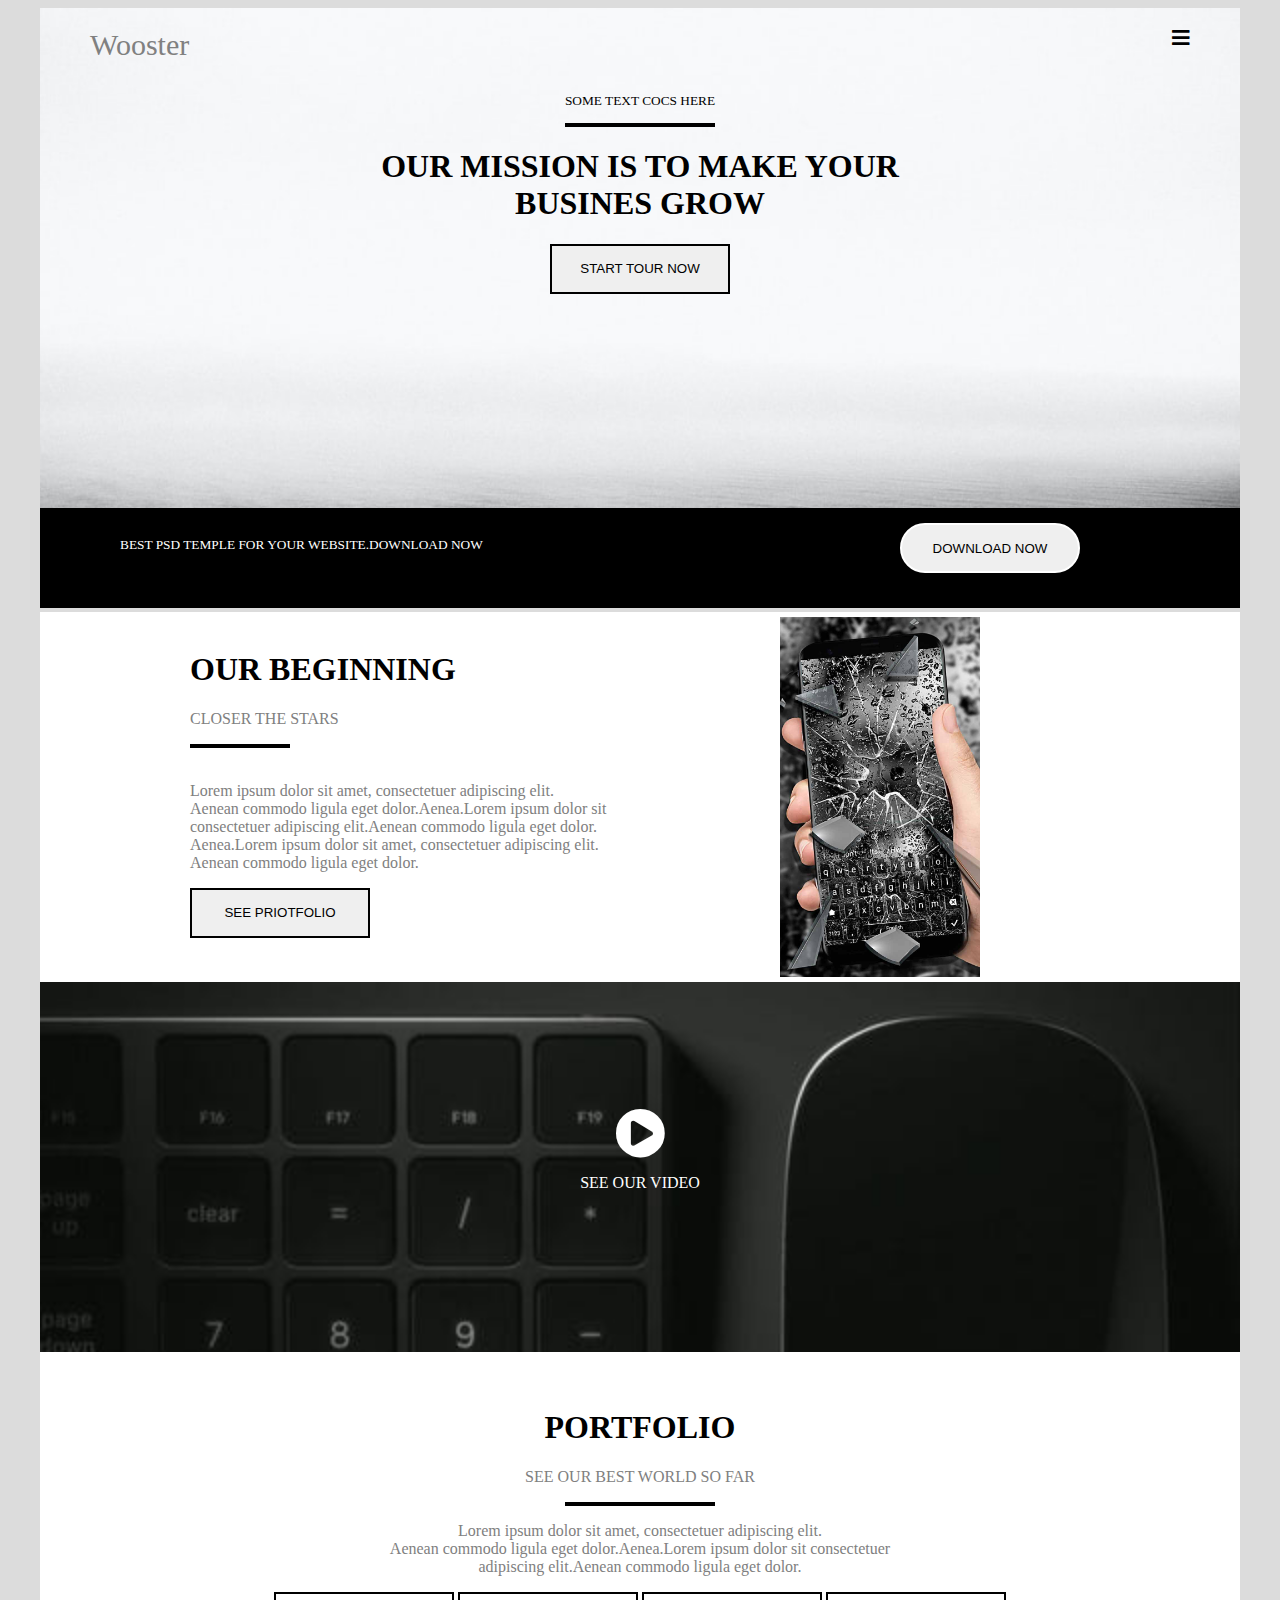
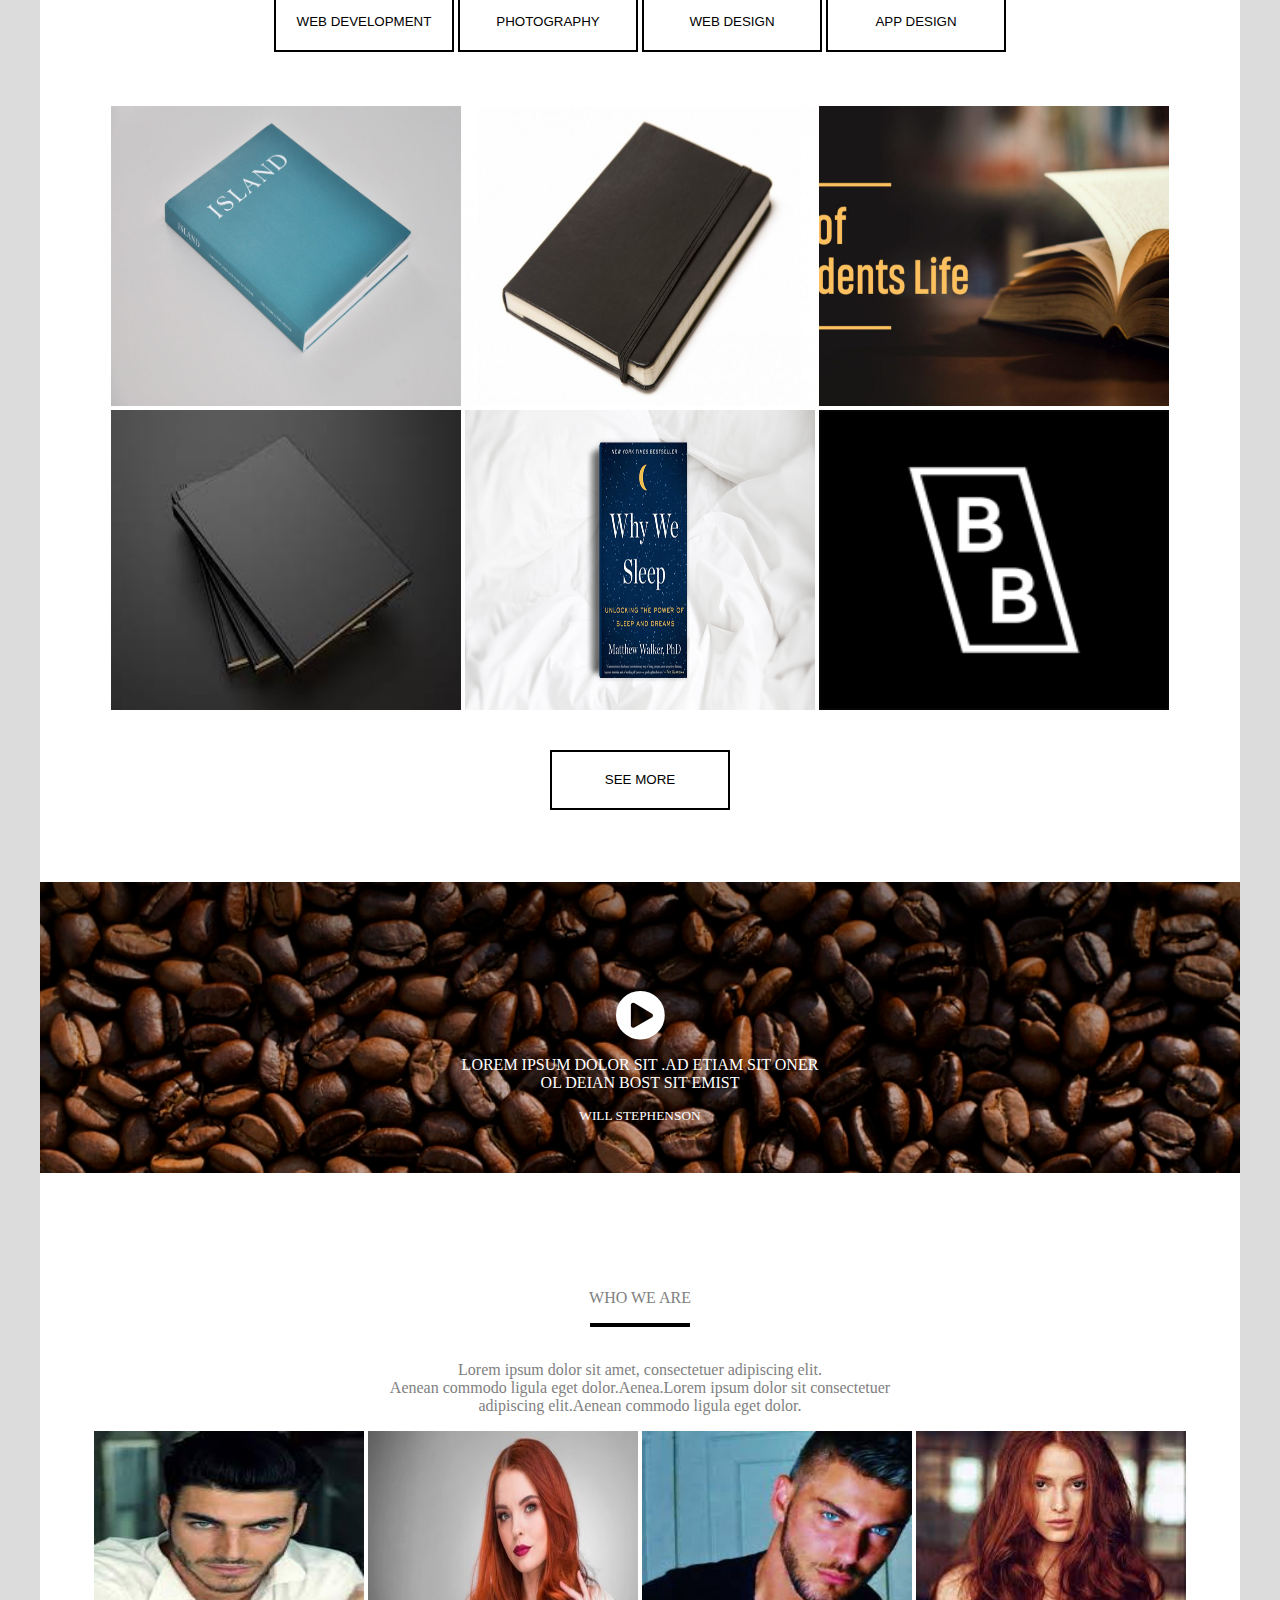
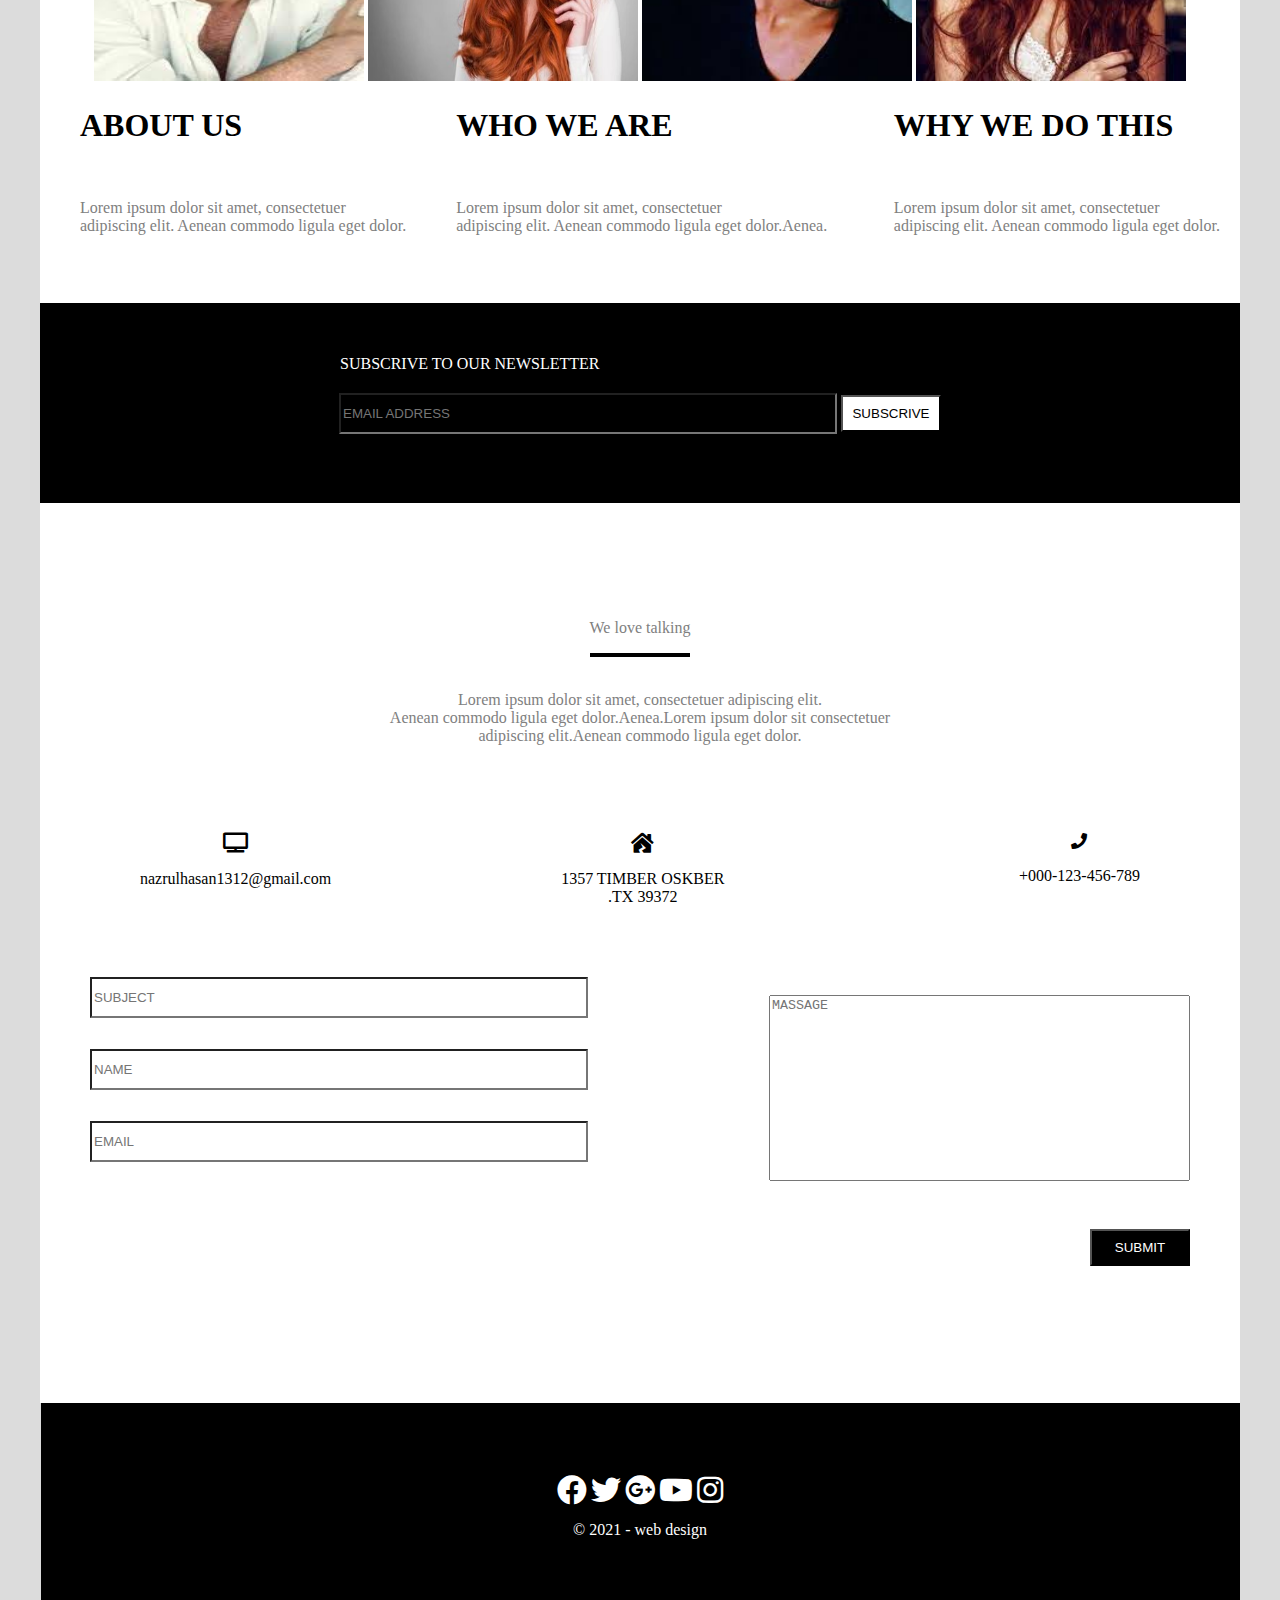
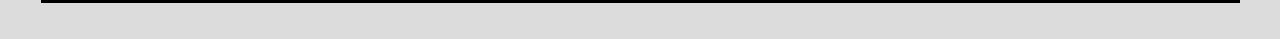
==== index.html @ ac316e44 "this my web" ====
<!DOCTYPE HTML>
<html>
	<head>
		<title>index html</title>
		<link rel="stylesheet" href="style.css">
		 <link rel="stylesheet" href="css/all.min.css">
		<link rel="stylesheet" href="css/fontawesome.min.css">
		<link rel="stylesheet" href="style.css">
	</head>
	<center><body style="background: gainsboro;">
			<div class="container">
				
				<div class="div-1">
					<nav>
						
						<a href="Wooster" class="n1">Wooster</a>
						<a href="#" class="n2"><i class="h fas fa-bars"></i></a>
					</nav><br><br><br><br>
					
					<center><small><p>SOME TEXT COCS HERE</p></small>
					<div class="underline"></div>
					<h1>OUR MISSION IS TO MAKE YOUR <br>BUSINES GROW</h1>
					<button class="btn-1">START TOUR NOW</button></center>
				</div>
				
				<div class="div-2">
						<small><p class="h1">BEST PSD TEMPLE FOR YOUR WEBSITE.DOWNLOAD NOW</P></small>
						<button class="btn-2">DOWNLOAD NOW</button>
				</div>
				
				<div class="div-3">
							<br><div class="details-1">
							<h1>OUR BEGINNING</h2>
							<p class="p1">CLOSER THE STARS</p>
							<div class="underline2"></div> <br>
							
							<p class="p1">Lorem ipsum dolor sit amet, consectetuer adipiscing elit.<br>
										Aenean commodo ligula eget dolor.Aenea.Lorem ipsum dolor sit<br> 
										consectetuer adipiscing elit.Aenean commodo ligula eget dolor.<br>  
										Aenea.Lorem ipsum dolor sit amet, consectetuer adipiscing elit.<br> 
										Aenean commodo ligula eget dolor.</p>
							<button class="btn-1">SEE PRIOTFOLIO</button>
							<div class="img-1">
								<img src="image/img-1.jpg" height="360px" width="200px" alt="image">
							</div>
						</div>
				</div>
				
				<div id="div-4">
						<div class="details-2">
							<br><br><br><br><br><br><br>
							<i class="hx fas fa-play-circle"></i>
							<p>SEE OUR VIDEO</p>
						</div>

				</div>
				
				<div class="div-5">
					
					<div class="details-3">
						<br><br><center><h1>PORTFOLIO</h1>
						<p class="p1">SEE OUR BEST WORLD SO FAR</p></center>
						<div class="underline"></div>
						<p class="p1">Lorem ipsum dolor sit amet, consectetuer adipiscing elit.<br>
									Aenean commodo ligula eget dolor.Aenea.Lorem ipsum dolor sit consectetuer <br>
									adipiscing elit.Aenean commodo ligula eget dolor.<br> </p> 
						<button class="btn-3">WEB DEVELOPMENT</button>
						<button class="btn-3">PHOTOGRAPHY</button>
						<button class="btn-3">WEB DESIGN</button>
						<button class="btn-3">APP DESIGN</button><br><br><br><br>
						
						<img src="image/book.jpg" height="300px" width="350px" alt="image">
						<img src="image/book4.jpg" height="300px" width="350px" alt="image">
						<img src="image/book2.jpg" height="300px" width="350px" alt="image"><br>
						<img src="image/book3.jpg" height="300px" width="350px" alt="image">
						<img src="image/book1.jpg" height="300px" width="350px" alt="image">
						<img src="image/book5.jpg" height="300px" width="350px" alt="image"><br><br><br>
						
						<button class="btn-3">SEE MORE</button></div><br><br><br>
									
					</div>
					
					<div class="div-6">
						<div class="details-4">
							<br><br><br><br><br><br>
							<i class="hx fas fa-play-circle"></i>
							<p>LOREM IPSUM DOLOR SIT .AD ETIAM SIT ONER <br>OL  DEIAN BOST SIT EMIST</p>
							<small><p>WILL STEPHENSON</p></small><br><br>
						</div
					
					</div>
					
					<div class="div-7">
							<br><br><div class="details-5">
								<h1>ABOUT US</h1>
								<p class="p1">WHO WE ARE</p>
								<div class="underline2"></div> <br>
								
								<p class="p1">Lorem ipsum dolor sit amet, consectetuer adipiscing elit.<br>
									Aenean commodo ligula eget dolor.Aenea.Lorem ipsum dolor sit consectetuer <br>
									adipiscing elit.Aenean commodo ligula eget dolor.</p>
									
									<img src="image/m2.jpg" height="250px" width="270px" alt="image">
									<img src="image/f.jpg" height="250px" width="270px" alt="image">
									<img src="image/m1.jpg" height="250px" width="270px" alt="image">
									<img src="image/f1.jpg" height="250px" width="270px" alt="image">
							
								<div class="d1">
									<h1>ABOUT US</h1><br>
									
									<p class="p1">Lorem ipsum dolor sit amet, consectetuer <br>adipiscing elit.
									Aenean commodo ligula eget dolor.</p>
								</div>	
								<div class="d2">
									<h1>WHO WE ARE</h1><br>
									
									<p class="p1">Lorem ipsum dolor sit amet, consectetuer<br> adipiscing elit.
									Aenean commodo ligula eget dolor.Aenea.</p>
								</div>
								<div class="d3">
									<h1>WHY WE DO THIS</h1><br>
									
									<p class="p1">Lorem ipsum dolor sit amet, consectetuer <br>adipiscing elit.
									Aenean commodo ligula eget dolor.</p>
								</div>
									
							</div>
					</div>
					
							<div class="div-8">
											<br><br><div class="details-6">
											<p id="i">SUBSCRIVE TO OUR NEWSLETTER</p><br><br><br>
											<input type="email" placeholder="EMAIL ADDRESS" class="d4">
											<button class="btnn">SUBSCRIVE</button>
									</div>
							</div>
							
							<div class="div-9">
								<br><br><h1>CONTACT US</h1>
								<p class="p1">We love talking</p>
								<div class="underline2"></div> <br>
								
								<p class="p1">Lorem ipsum dolor sit amet, consectetuer adipiscing elit.<br>
									Aenean commodo ligula eget dolor.Aenea.Lorem ipsum dolor sit consectetuer <br>
									adipiscing elit.Aenean commodo ligula eget dolor.</p><br><br><br><br>

								<div class="pp">
									<i class="h fas fa-tv"></i>
									<p>nazrulhasan1312@gmail.com</p>
								</div>
								
								
								<div class="ppp">
									<i class="h fas fa-house-damage"></i>
									<p>1357 TIMBER OSKBER<br>.TX 39372</p>
								</div>
								
								<div class="pppp">
									<i class="fas fa-phone"></i>
									<p>+000-123-456-789</p>
								</div><br><br><br><br><br><br><br><br>
						
								<from>	
									<input type="text" placeholder="SUBJECT" class="from"><br>
									<textarea cols="50" rows="12" style="resize: none;" class="from-1" placeholder="MASSAGE"></textarea><br><br><br>
									<input type="text" placeholder="NAME" class="from"><br><br><br><br>
									<input type="email" placeholder="EMAIL" class="from"><br><br>
									
									
									<br><br><br><br><input type="submit" class="from-2" value="SUBMIT">
								</from>
								
							</div>
							
							<div class="div-10">
									<br><br><br><br><center>
									<i class="hs fab fa-facebook"></i>
									<i class="hs fab fa-twitter"></i>
									<i class="hs fab fa-google-plus"></i>
									<i class="hs fab fa-youtube"></i>
									<i class="hs fab fa-instagram"></i>
									<p>&#169; 2021 - web design </p></center>
							</div><br><br>
					
					
			
			</div>
	</body></center>
</html>
---- style.css ----
.container {
		display: block;
}
.div-1 {
	height: 500px;
	width: 1200px;
	background-image: url(image/see.jpg);
	background-size: 400px;
	background-repeat: no-repeat;
	background-position: top center;
	background-size: cover;
}

.n1 {
	float: left;
	margin-left: 50px;
	margin-top: 20px;
	text-decoration: none;
	font-size: 30px;
	color: gray;
}

.n2 {
	float: right;
	margin-right: 50px;
	margin-top: 20px;
}

.underline {
	height: 4px;
	width: 150px;
	background: black;
}

.btn-1 {
	height: 50px;
	width: 180px;
	border: 2px solid black;
}

.div-2 {
	height: 100px;
	width: 1200px;
	background: black;
	color: white;
	display: inline-block;
}

.h1 {
	float: left;
	margin-left: 80px;
	margin-top: 29px;
}

.btn-2 {
	float: right;
	margin-right: 160px;
	margin-top: 15px;
	height: 50px;
	width: 180px;
	border: 2px solid white;
	border-radius: 25px;
	
}

.div-3 {
	height: 370px;
	width: 1200px;
	background: white;
	color: black;
	position: relative;
}

.underline2 {
	height: 4px;
	width: 100px;
	background: black;
}

.details-1 {
	float: left;
	text-align: left;
	margin-left: 150px;
}

.img-1 {
	float: right;
	position: absolute;
	left: 740px;
	top: 5px;
}

.p1 {
	color: gray;
}

#div-4 {
	height: 370px;
	width: 1200px;
	background-image: url(image/key.jpg);
	background-size: 200px;
	background-repeat: no-repeat;
	background-position: top center;
	background-size: cover;
	color: white;
}

.details-2 {
	text-align: center;
}

.div-5 {
	height: 1130px;
	width: 1200px;
	background: white;
}

.btn-3 {
	height: 60px;
	width: 180px;
	border: 2px solid black;
	background: white;
}

.btn-3:hover {
	background: black;
	color: white;
}



.div-7 {
	height: 730px;
	width: 1200px;
	background: white;
	color: white;
}

.d1 {
	float: left;
	margin-left: 40px;
	text-align: left;
	color: black;
}

.d2{
	float: left;
	margin-left: 50px;
	text-align: left;
	color: black;
	
}

.d3 {
	float: right;
	margin-right: 20px;
	text-align: left;
	color: black;
}
.div-8 {
	height: 200px;
	width: 1200px;
	background: black;
	color: white;
}
.d4 {
	height: 35px;
	width: 490px;
	border: 2px solod white;
	background: black;
}
#i {
	float: left;
	margin-left: 300px;
}
.btnn {
	height: 37px;
	width: 100px;
	background: white;
	text-align: center;
}

.div-9 {
	height: 900px;
	width: 1200px;
	background: white;
	color: balck;
}
.pp {
	float: left;
	margin-left: 100px;
	color: black;
}
.ppp {
	float: left;
	margin-left: 230px;
	color: black;
}
.pppp {
	float: right;
	margin-right: 100px;
	color: black;
}

.from {
	height: 35px;
	width: 490px;
	border: 2px solod black;
	background: white;
	float: left;
	margin-left: 50px;
}
.from-1 {
		float: right;
		margin-right: 50px;
		
}
.from-2 {
	float: right;
	margin-right: 50px;
	height: 37px;
	width: 100px;
	background: black;
	color: white;
}
.div-10 {
	
	height: 200px;
	width: 1199px;
	background: black;
	color: white;
}

.bttn {
	bolder: 1px solid white;
	border-radius: 50px;
	height: 60px;
	width: 60px;
}



.h {
	color: black;
	font-size: 20px;
}
.hs {
	color: white;
	font-size: 30px;
}
.hx {
	color: white;
	font-size: 50px;
}

.div-6 {
	height: 430px;
	width: 1200px;
	background-image: url(image/coff.jpg);
	background-size: 200px;
	background-repeat: no-repeat;
	background-position: top center;
	background-size: cover;
	color: white;
}
---- style.css ----
.container {
		display: block;
}
.div-1 {
	height: 500px;
	width: 1200px;
	background-image: url(image/see.jpg);
	background-size: 400px;
	background-repeat: no-repeat;
	background-position: top center;
	background-size: cover;
}

.n1 {
	float: left;
	margin-left: 50px;
	margin-top: 20px;
	text-decoration: none;
	font-size: 30px;
	color: gray;
}

.n2 {
	float: right;
	margin-right: 50px;
	margin-top: 20px;
}

.underline {
	height: 4px;
	width: 150px;
	background: black;
}

.btn-1 {
	height: 50px;
	width: 180px;
	border: 2px solid black;
}

.div-2 {
	height: 100px;
	width: 1200px;
	background: black;
	color: white;
	display: inline-block;
}

.h1 {
	float: left;
	margin-left: 80px;
	margin-top: 29px;
}

.btn-2 {
	float: right;
	margin-right: 160px;
	margin-top: 15px;
	height: 50px;
	width: 180px;
	border: 2px solid white;
	border-radius: 25px;
	
}

.div-3 {
	height: 370px;
	width: 1200px;
	background: white;
	color: black;
	position: relative;
}

.underline2 {
	height: 4px;
	width: 100px;
	background: black;
}

.details-1 {
	float: left;
	text-align: left;
	margin-left: 150px;
}

.img-1 {
	float: right;
	position: absolute;
	left: 740px;
	top: 5px;
}

.p1 {
	color: gray;
}

#div-4 {
	height: 370px;
	width: 1200px;
	background-image: url(image/key.jpg);
	background-size: 200px;
	background-repeat: no-repeat;
	background-position: top center;
	background-size: cover;
	color: white;
}

.details-2 {
	text-align: center;
}

.div-5 {
	height: 1130px;
	width: 1200px;
	background: white;
}

.btn-3 {
	height: 60px;
	width: 180px;
	border: 2px solid black;
	background: white;
}

.btn-3:hover {
	background: black;
	color: white;
}



.div-7 {
	height: 730px;
	width: 1200px;
	background: white;
	color: white;
}

.d1 {
	float: left;
	margin-left: 40px;
	text-align: left;
	color: black;
}

.d2{
	float: left;
	margin-left: 50px;
	text-align: left;
	color: black;
	
}

.d3 {
	float: right;
	margin-right: 20px;
	text-align: left;
	color: black;
}
.div-8 {
	height: 200px;
	width: 1200px;
	background: black;
	color: white;
}
.d4 {
	height: 35px;
	width: 490px;
	border: 2px solod white;
	background: black;
}
#i {
	float: left;
	margin-left: 300px;
}
.btnn {
	height: 37px;
	width: 100px;
	background: white;
	text-align: center;
}

.div-9 {
	height: 900px;
	width: 1200px;
	background: white;
	color: balck;
}
.pp {
	float: left;
	margin-left: 100px;
	color: black;
}
.ppp {
	float: left;
	margin-left: 230px;
	color: black;
}
.pppp {
	float: right;
	margin-right: 100px;
	color: black;
}

.from {
	height: 35px;
	width: 490px;
	border: 2px solod black;
	background: white;
	float: left;
	margin-left: 50px;
}
.from-1 {
		float: right;
		margin-right: 50px;
		
}
.from-2 {
	float: right;
	margin-right: 50px;
	height: 37px;
	width: 100px;
	background: black;
	color: white;
}
.div-10 {
	
	height: 200px;
	width: 1199px;
	background: black;
	color: white;
}

.bttn {
	bolder: 1px solid white;
	border-radius: 50px;
	height: 60px;
	width: 60px;
}



.h {
	color: black;
	font-size: 20px;
}
.hs {
	color: white;
	font-size: 30px;
}
.hx {
	color: white;
	font-size: 50px;
}

.div-6 {
	height: 430px;
	width: 1200px;
	background-image: url(image/coff.jpg);
	background-size: 200px;
	background-repeat: no-repeat;
	background-position: top center;
	background-size: cover;
	color: white;
}
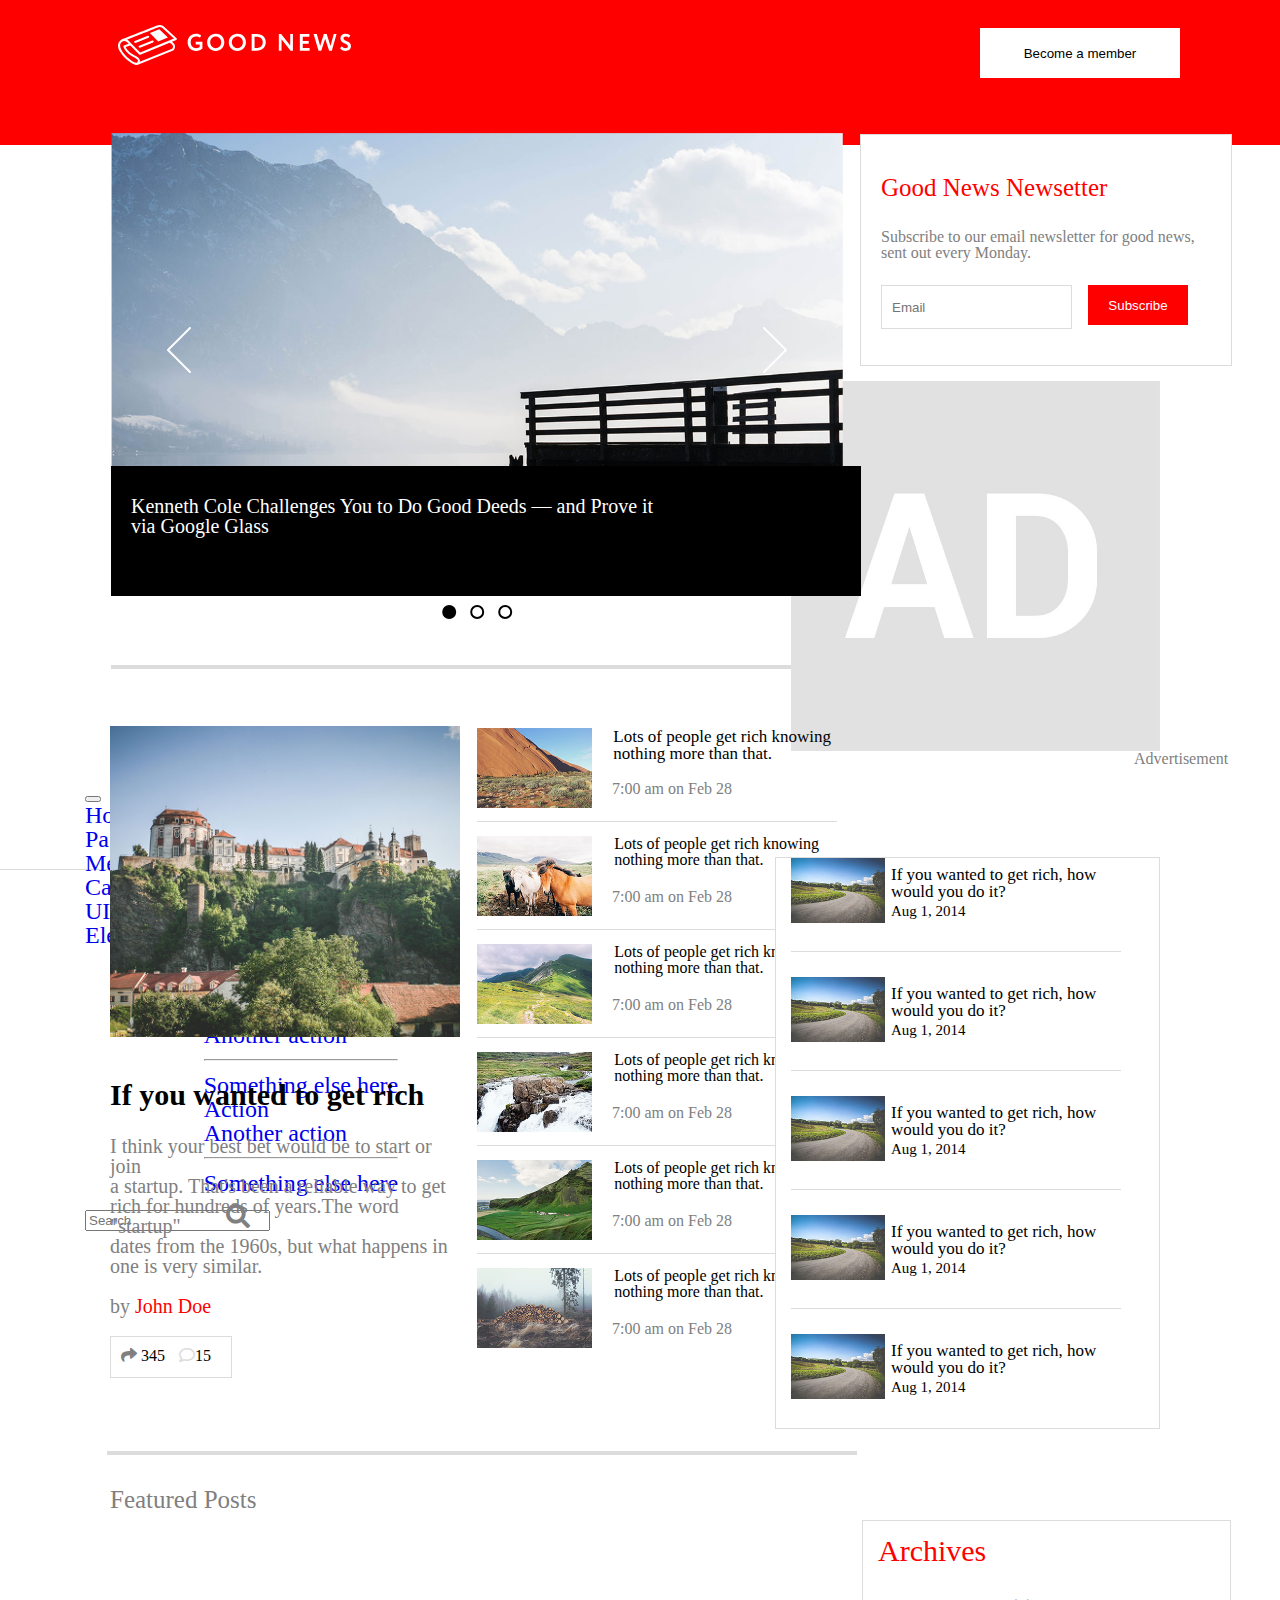
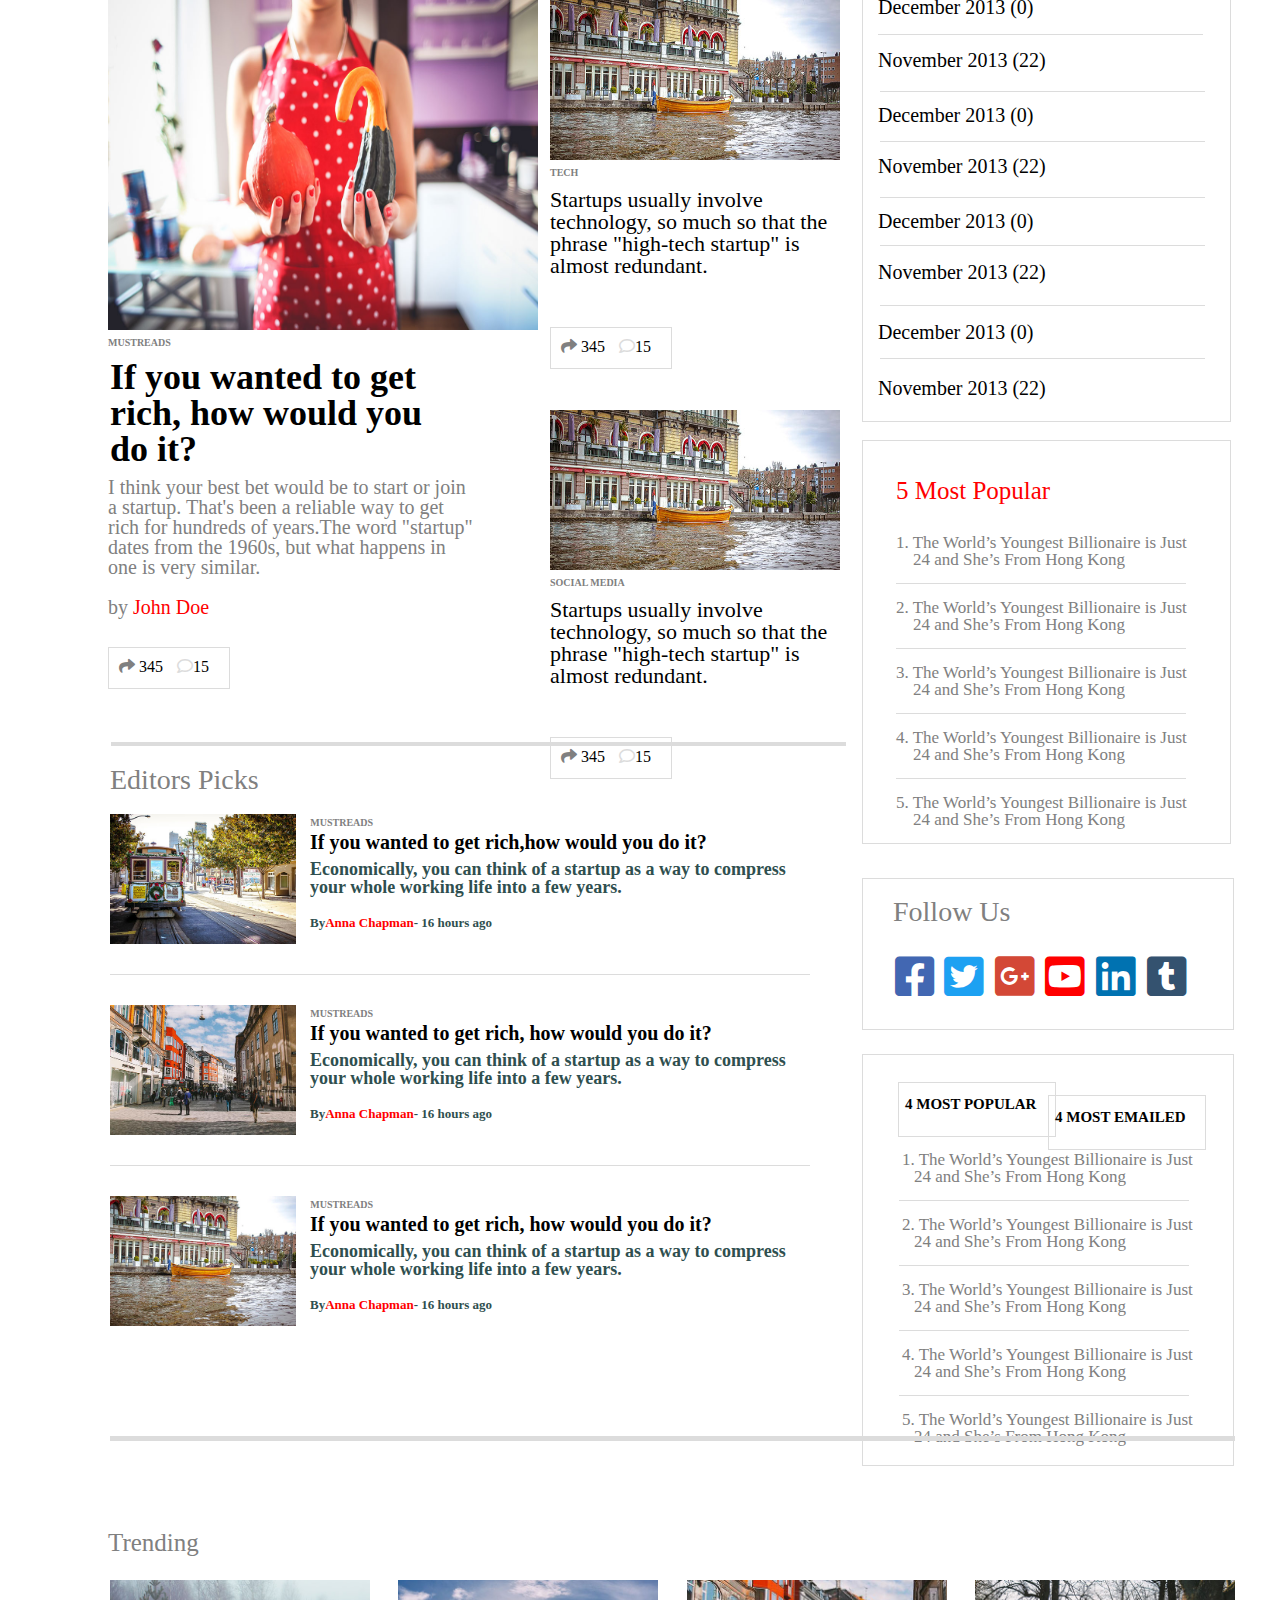
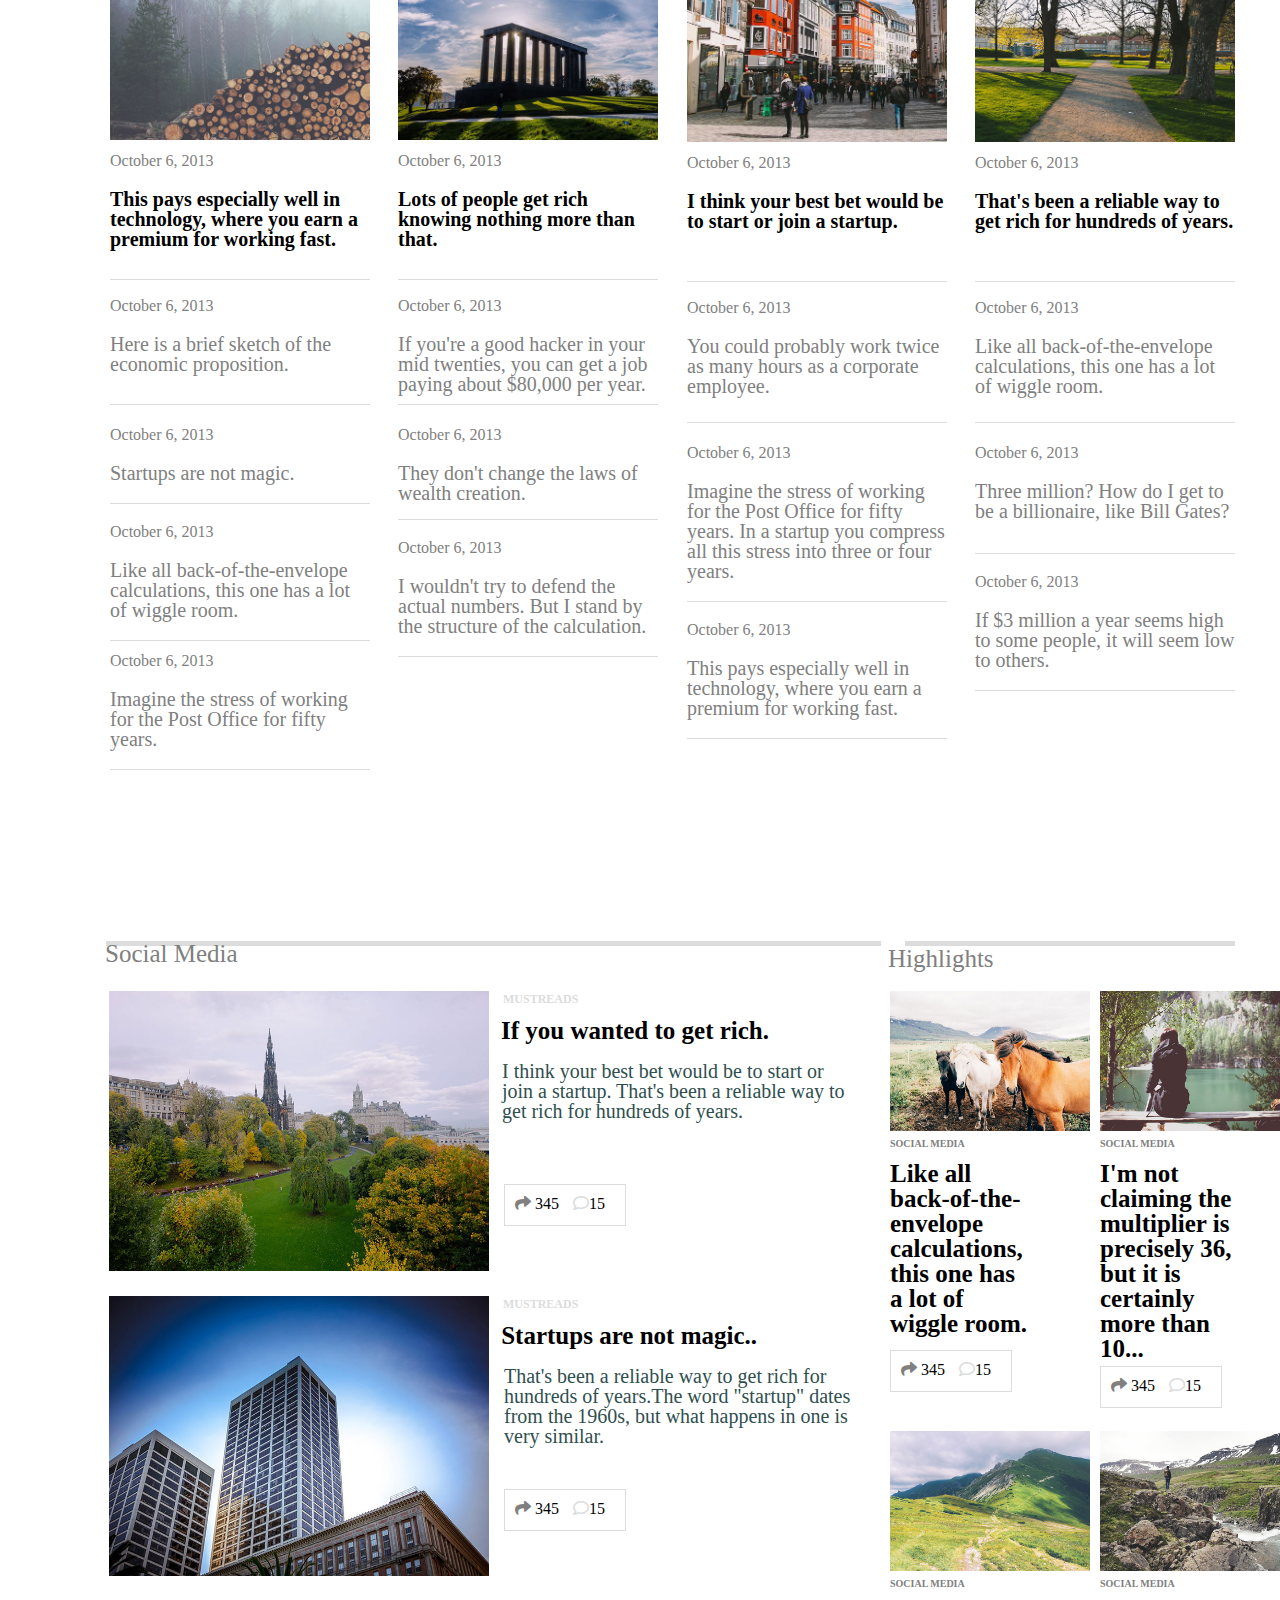
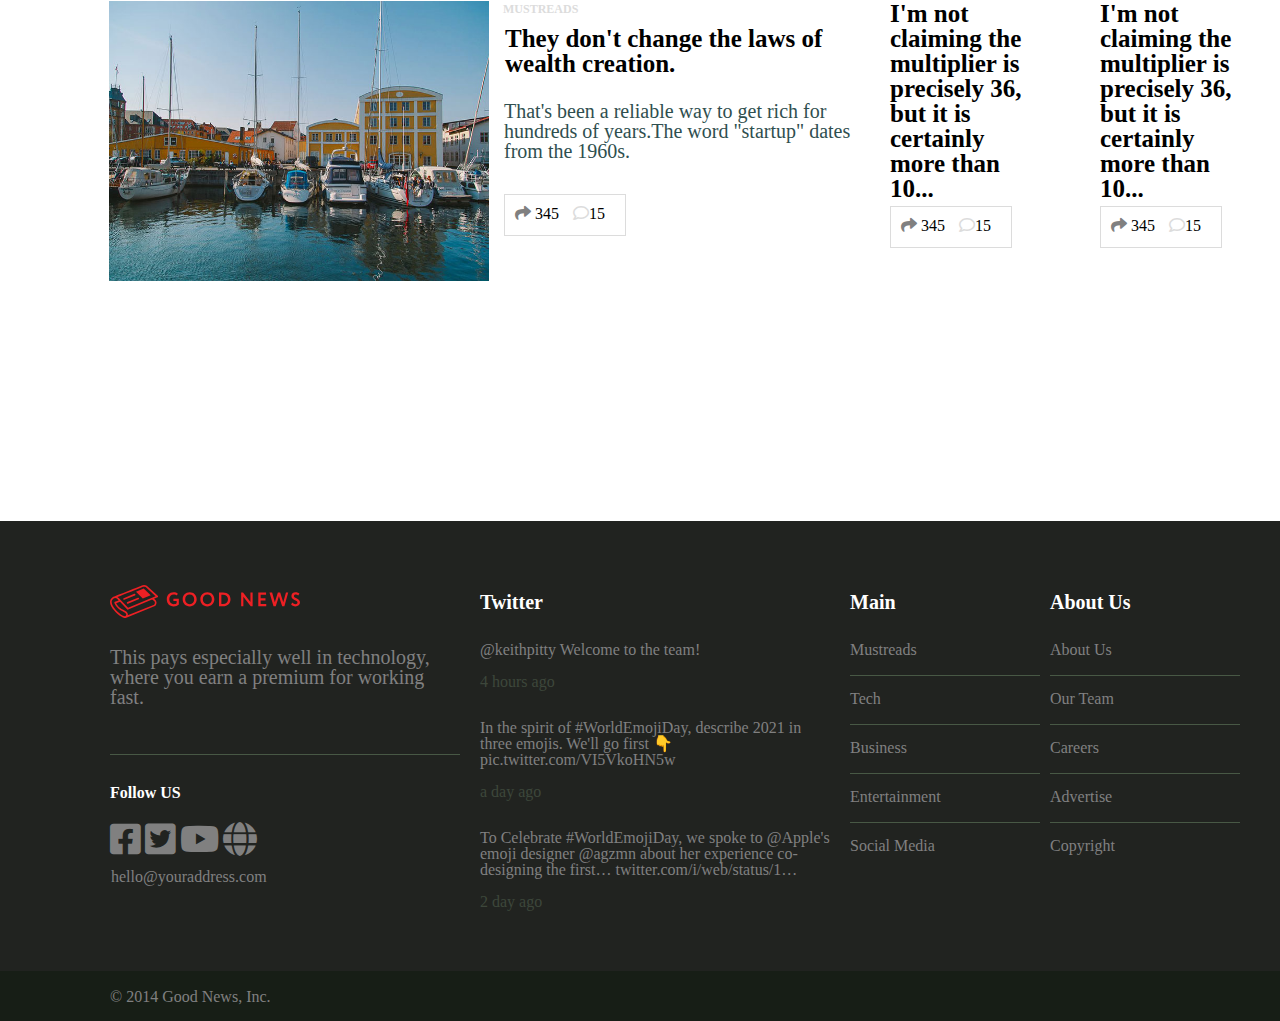
==== commit f6e0599f: "hassan" ====
--- a/index.html
+++ b/index.html
@@ -1,189 +1,810 @@
 <!DOCTYPE HTML>
 <html>
-	<head>
-		<title>index html</title>
-		<link rel="stylesheet" href="style.css">
-		 <link rel="stylesheet" href="css/all.min.css">
-		<link rel="stylesheet" href="css/fontawesome.min.css">
-		<link rel="stylesheet" href="style.css">
-	</head>
-	<center><body style="background: gainsboro;">
-			<div class="container">
-				
-				<div class="div-1">
-					<nav>
-						
-						<a href="Wooster" class="n1">Wooster</a>
-						<a href="#" class="n2"><i class="h fas fa-bars"></i></a>
-					</nav><br><br><br><br>
-					
-					<center><small><p>SOME TEXT COCS HERE</p></small>
-					<div class="underline"></div>
-					<h1>OUR MISSION IS TO MAKE YOUR <br>BUSINES GROW</h1>
-					<button class="btn-1">START TOUR NOW</button></center>
-				</div>
-				
-				<div class="div-2">
-						<small><p class="h1">BEST PSD TEMPLE FOR YOUR WEBSITE.DOWNLOAD NOW</P></small>
-						<button class="btn-2">DOWNLOAD NOW</button>
-				</div>
-				
-				<div class="div-3">
-							<br><div class="details-1">
-							<h1>OUR BEGINNING</h2>
-							<p class="p1">CLOSER THE STARS</p>
-							<div class="underline2"></div> <br>
-							
-							<p class="p1">Lorem ipsum dolor sit amet, consectetuer adipiscing elit.<br>
-										Aenean commodo ligula eget dolor.Aenea.Lorem ipsum dolor sit<br> 
-										consectetuer adipiscing elit.Aenean commodo ligula eget dolor.<br>  
-										Aenea.Lorem ipsum dolor sit amet, consectetuer adipiscing elit.<br> 
-										Aenean commodo ligula eget dolor.</p>
-							<button class="btn-1">SEE PRIOTFOLIO</button>
-							<div class="img-1">
-								<img src="image/img-1.jpg" height="360px" width="200px" alt="image">
-							</div>
+		<head>
+				<title>index.html</title>
+				<link rel="stylesheet" href="style.css">
+				<link rel="stylesheet" href="css/all.min.css">
+				<link rel="stylesheet" href="css/fontawesome.min.css">
+				<!--dropdown-->
+				<meta name="viewport" content="width=device-width, initial-scale=1">
+				<!-- CSS only -->
+				<link href="https://cdn.jsdelivr.net/npm/bootstrap@5.0.2/dist/css/bootstrap.min.css" rel="stylesheet" integrity="sha384-EVSTQN3/azprG1Anm3QDgpJLIm9Nao0Yz1ztcQTwFspd3yD65VohhpuuCOmLASjC" crossorigin="anonymous">
+
+				<!--Jquart-->
+				<meta charset="UTF-8">
+				<meta name="viewport" content="width=device-width, initial-scale=1">
+				<link href='http://fonts.googleapis.com/css?family=Source+Sans+Pro:400,300,700' rel='stylesheet' type='text/css'>
+				<link rel="stylesheet" href="css/reset.css"> <!-- CSS reset -->
+				<link rel="stylesheet" href="css/stylee.css"> <!-- Resource style -->
+				<script src="js/modernizr.js"></script> <!-- Modernizr -->
+				<!--Jquart-->
+				<meta name="viewport" content="width=device-width, initial-scale=1">	
+	 </head>
+		<body>
+				<!--/////////////////////////////  1st html part	/////////////////////////////-->
+							
+							  
+							  <!--==================nav-1==================-->
+							<nav class="nav-1">
+								<div class="logo">
+										<img src="img/logo .svg" alt="logo">
+								</div>
+									<!--dropdow-->
+									<div class="dropdown">
+									  <button class="dropbtn">Follow Us <i class="fas fa-chevron-circle-down"></i></button>
+									  <div class="dropdown-content">
+										<a href="#">Link 1</a>
+										<a href="#">Link 2</a>
+										<a href="#">Link 3</a>
+									  </div>
+									</div>
+									
+											<a class="login" href="#">Login</a>
+											<button class="btn-1"><a href="">Become a member</a></button>
+									
+							
+								</nav>
+								
+							 
+							 <nav class="navbar navbar-expand-lg navbar-light bg-white">
+							 <div class="container-fluid">
+								<a class="navbar-brand" href="#"></a>
+								<button class="navbar-toggler" type="button" data-bs-toggle="collapse" data-bs-target="#navbarSupportedContent" aria-controls="navbarSupportedContent" aria-expanded="false" aria-label="Toggle navigation">
+								  <span class="navbar-toggler-icon"></span>
+								</button>
+								<div class="collapse navbar-collapse" id="navbarSupportedContent">
+								 
+								 <ul class="navbar-nav me-auto mb-2 mb-lg-0">
+									<!--<li class="nav-item">
+									  <a class="nav-link active" aria-current="page" href="#">Home</a>
+									</li>
+									<li class="nav-item">
+									  <a class="nav-link" href="#">Link</a>
+									</li>-->
+									<li class="nav-item dropdownn">
+									  <a class="nav-link dropdown-toggle" href="#" id="navbarDropdown" role="button" data-bs-toggle="dropdown" aria-expanded="false">
+										Home
+									  </a>
+									  <ul class="dropdown-menu" aria-labelledby="navbarDropdown">
+										<li><a class="dropdown-item" href="#">Action</a></li>
+										<li><a class="dropdown-item" href="#">Another action</a></li>
+										<li><hr class="dropdown-divider"></li>
+										<li><a class="dropdown-item" href="#">Something else here</a></li>
+									  </ul>
+									</li>
+									
+									<li class="nav-item dropdownn">
+									  <a class="nav-link dropdown-toggle" href="#" id="navbarDropdown" role="button" data-bs-toggle="dropdown" aria-expanded="false">
+										Pages
+									  </a>
+									  <ul class="dropdown-menu" aria-labelledby="navbarDropdown">
+										<li><a class="dropdown-item" href="#">Action</a></li>
+										<li><a class="dropdown-item" href="#">Another action</a></li>
+										<li><hr class="dropdown-divider"></li>
+										<li><a class="dropdown-item" href="#">Something else here</a></li>
+									  </ul>
+									</li>
+									
+									<li class="nav-item dropdownn">
+									  <a class="nav-link dropdown-toggle" href="#" id="navbarDropdown" role="button" data-bs-toggle="dropdown" aria-expanded="false">
+										Mega-Menu
+									  </a>
+									  <ul class="dropdown-menu" aria-labelledby="navbarDropdown">
+										<li><a class="dropdown-item" href="#">Action</a></li>
+										<li><a class="dropdown-item" href="#">Another action</a></li>
+										<li><hr class="dropdown-divider"></li>
+										<li><a class="dropdown-item" href="#">Something else here</a></li>
+									  </ul>
+									</li>
+									
+									<li class="nav-item  dropdownn">
+									  <a class="nav-link dropdown-toggle" href="#" id="navbarDropdown" role="button" data-bs-toggle="dropdown" aria-expanded="false">
+										Category
+									  </a>
+									  <ul class="dropdown-menu" aria-labelledby="navbarDropdown">
+										<li><a class="dropdown-item" href="#">Action</a></li>
+										<li><a class="dropdown-item" href="#">Another action</a></li>
+										<li><hr class="dropdown-divider"></li>
+										<li><a class="dropdown-item" href="#">Something else here</a></li>
+									  </ul>
+									</li>
+									
+									<li class="nav-item">
+									  <a class="nav-link active" aria-current="page" href="#">UI-Elements</a>
+									</li>
+									
+								  </ul>
+								  <form class="d-flex">
+									<input class="form-control me-2" type="search" placeholder="Search" aria-label="Search">
+									<i class="search fas fa-search" type="submit"></i>
+								  </form><br>
+								</div>
+							  </div>
+							</nav>
+			
+				<!--/////////////////////////////  2nd html part	/////////////////////////////-->
+				<div class="container-2">
+						<div class="div-2">
+												<div class="cd-slider-wrapper">
+										<ul class="cd-slider" data-step1="M1402,800h-2V0h1c0.6,0,1,0.4,1,1V800z" data-step2="M1400,800H379L771.2,0H1399c0.6,0,1,0.4,1,1V800z" data-step3="M1400,800H0V0h1399c0.6,0,1,0.4,1,1V800z" data-step4="M-2,800h2V0h-1c-0.6,0-1,0.4-1,1V800z" data-step5="M0,800h1021L628.8,0L1,0C0.4,0,0,0.4,0,1L0,800z" data-step6="M0,800h1400V0L1,0C0.4,0,0,0.4,0,1L0,800z">
+											<li class="visible">
+												<div class="cd-svg-wrapper">
+													<svg viewBox="0 0 1000 800">
+														<title>Aimated SVG</title>
+														<defs>
+															<clipPath id="cd-image-1">
+																<path id="cd-changing-path-1" d="M1400,800H0V0h1399c0.6,0,1,0.4,1,1V800z"/>
+															</clipPath>
+														</defs>
+														<image height='800px' width="1000px" clip-path="url(#cd-image-1)" xlink:href="img/img-1.jpg"></image>
+														 <div class="text">
+																<p>Kenneth Cole Challenges You to Do Good Deeds — and Prove it <br>via Google Glass</p>
+														 </div>
+													</svg>
+												</div> <!-- .cd-svg-wrapper -->
+											</li>
+
+											<li>
+												<div class="cd-svg-wrapper">
+													<svg viewBox="0 0 1000 800">
+														<title>Aimated SVG</title>
+														<defs>
+															<clipPath id="cd-image-2">
+																<path id="cd-changing-path-2" d="M1400,800H0V0h1399c0.6,0,1,0.4,1,1V800z"/>
+															</clipPath>
+														</defs>
+														
+														<image height='800px' width="1000px" clip-path="url(#cd-image-2)" xlink:href="img/img-2.jpg"></image>
+														<div class="text">
+																<p>Kenneth Cole Challenges You to Do Good Deeds — and Prove it <br>via Google Glass</p>
+														 </div>
+													</svg>
+												</div> <!-- .cd-svg-wrapper -->
+											</li>
+
+											<li>
+												<div class="cd-svg-wrapper">
+													<svg viewBox="0 0 1000 800">
+														<title>Aimated SVG</title>
+														<defs>
+															<clipPath id="cd-image-3">
+																<path id="cd-changing-path-3" d="M1400,800H0V0h1399c0.6,0,1,0.4,1,1V800z"/>
+															</clipPath>
+														</defs>
+														
+														<image height='800px' width="1000px" clip-path="url(#cd-image-3)" xlink:href="img/img-3.jpg"></image>
+													</svg>
+												</div> <!-- .cd-svg-wrapper -->
+											</li>
+
+											<!--<li>
+												<div class="cd-svg-wrapper">
+													<svg viewBox="0 0 1400 800">
+														<title>Aimated SVG</title>
+														<defs>
+															<clipPath id="cd-image-4">
+																<path id="cd-changing-path-4" d="M1400,800H0V0h1399c0.6,0,1,0.4,1,1V800z"/>
+															</clipPath>
+														</defs>
+														
+														<image height='800px' width="1400px" clip-path="url(#cd-image-4)" xlink:href="img/img-4.jpg"></image>
+													</svg>
+												</div> <!-- .cd-svg-wrapper -->
+											
+											
+										</ul> <!-- .cd-slider -->
+
+										<ul class="cd-slider-navigation">
+											<li><a href="#0" class="next-slide">Next</a></li>
+											<li><a href="#0" class="prev-slide">Prev</a></li>
+										</ul> <!-- .cd-slider-navigation -->
+
+										<ol class="cd-slider-controls">
+											<li class="selected"><a href="#0"><em>Item 1</em></a></li>
+											<li><a href="#0"><em>Item 2</em></a></li>
+											<li><a href="#0"><em>Item 3</em></a></li>
+											
+										</ol> <!-- .cd-slider-controls -->
+									</div> <!-- .cd-slider-wrapper -->
+									
+									<div class="underline-1"></div>
+									
+									<div class="box">
+										<h1>Good News Newsetter</h1><br><br>
+										<small>Subscribe to our email newsletter for good news, <br>sent out every Monday.</small>
+										<input type="email" placeholder="Email" id="email">
+										<button class="btn-2"><a href="#">Subscribe</a></button>
+									</div>
+									
+									<div class="img-box">
+											<img src="img/ad.jpg" alt="images">
+											<small>Advertisement</small>
+									</div>
+									
+									<div class="blog-1">
+											<h2>Popular Posts</h2>
+											<img src="img/1.jpg">
+											<h1>If you wanted to get rich</h1><br>
+											<p>I think your best bet would be to start or join<br>
+											a startup. That's been a reliable way to get<br>
+											rich for hundreds of years.The word "startup"<br>
+											dates from the 1960s, but what happens in<br>
+											one is very similar.<br><br>
+											
+											by <a class="a1" href="#">John Doe</a>
+											</p>
+											<div class="comment">
+												<i class="share fas fa-share"></i> 345       <i class="com far fa-comment"></i>15
+											</div>
+									</div>
+									
+									
+									<div class="blog-2">
+											<div class="post-1">
+													<img src="img/2.jpg" height="80px" width="">
+													<p>Lots of people get rich knowing <br>nothing more than that.</p><br>
+													<span>7:00 am on Feb 28</span>
+											</div>
+											<div class="underline-2"></div>
+											
+											<div class="post-2">
+													<img src="img/2-2.jpg" height="80px" width="">
+													<p>Lots of people get rich knowing <br>nothing more than that.</p><br>
+													<span>7:00 am on Feb 28</span>
+											</div>
+											<div class="underline-2"></div>
+											
+											<div class="post-3">
+													<img src="img/3.jpg" height="80px" width="">
+													<p>Lots of people get rich knowing <br>nothing more than that.</p><br>
+													<span>7:00 am on Feb 28</span>
+											</div>
+											<div class="underline-2"></div>
+											
+											<div class="post-4">
+													<img src="img/4.jpg" height="80px" width="">
+													<p>Lots of people get rich knowing <br>nothing more than that.</p><br>
+													<span>7:00 am on Feb 28</span>
+											</div>
+											<div class="underline-2"></div>
+											
+											<div class="post-5">
+													<img src="img/5.jpg" height="80px" width="">
+													<p>Lots of people get rich knowing <br>nothing more than that.</p><br>
+													<span>7:00 am on Feb 28</span>
+											</div>
+											<div class="underline-2"></div>
+											
+											<div class="post-6">
+													<img src="img/6.jpg" height="80px" width="">
+													<p>Lots of people get rich knowing <br>nothing more than that.</p><br>
+													<span>7:00 am on Feb 28</span>
+											</div>
+											<div class="underline-3"></div>
+									</div>
+										
+									</div>
+										<div class="link">
+											<a class="link-a" href="">Popular</a>
+											<a class="link-b "href="">Comments</a>
+											<a class="link-c" href="">Tags</a>
+										</div>
+									<div class="blog-3">
+										<div class="post-7">
+												<img src="img/7.jpg" alt="image" height="65px">
+												<p>If you wanted to get rich, how <br>would you do it?</p>
+												<small>Aug 1, 2014</small>
+										<div class="underline-5"></div>
+										</div>
+										
+										
+										<div class="post-8">
+												<img src="img/7.jpg" alt="image" height="65px">
+												<p>If you wanted to get rich, how <br>would you do it?</p>
+												<small>Aug 1, 2014</small>
+										<div class="underline-5"></div>
+										</div>
+										
+										<div class="post-9">
+												<img src="img/7.jpg" alt="image" height="65px">
+												<p>If you wanted to get rich, how <br>would you do it?</p>
+												<small>Aug 1, 2014</small>
+										<div class="underline-5"></div>
+										</div>
+										
+										<div class="post-10">
+												<img src="img/7.jpg" alt="image" height="65px">
+												<p>If you wanted to get rich, how <br>would you do it?</p>
+												<small>Aug 1, 2014</small>
+										<div class="underline-5"></div>
+										</div>
+										
+										<div class="post-11">
+												<img src="img/7.jpg" alt="image" height="65px">
+												<p>If you wanted to get rich, how <br>would you do it?</p>
+												<small>Aug 1, 2014</small>
+										
+										</div>
+										
+									</div>
+									
+									
+									<div class="blog-4">
+												<h1>Featured Posts</h1>
+												<div class="post-12">
+													<img src="img/img-2.jpg" height="330px">
+													<small>MUSTREADS</small>
+													<h1>If you wanted to get rich, how would you<br> do it?</h1>
+													
+													<p>I think your best bet would be to start or join<br>
+													a startup. That's been a reliable way to get<br>
+													rich for hundreds of years.The word "startup"<br>
+													dates from the 1960s, but what happens in<br>
+													one is very similar.<br><br>
+													
+													by <a class="a1" href="#">John Doe</a>
+													</p>
+													<div class="comment-2">
+														<i class="share fas fa-share"></i> 345       <i class="com far fa-comment"></i>15
+													</div>
+												</div>
+												
+												<div class="post-13">
+														<img src="img/8.jpg" height="160">
+														<small>TECH</small>
+														<p>Startups usually involve <br>
+														technology, so much so that the<br> 
+														phrase "high-tech startup" is <br>
+														almost redundant.</p>
+														
+														<div class="comment-3">
+														<i class="share fas fa-share"></i> 345       <i class="com far fa-comment"></i>15
+														</div>
+												</div>
+												
+												<div class="post-14">
+														<img src="img/8.jpg" height="160">
+														<small>SOCIAL MEDIA</small>
+														<p>Startups usually involve <br>
+														technology, so much so that the<br> 
+														phrase "high-tech startup" is <br>
+														almost redundant.</p>
+														
+														<div class="comment-4">
+														<i class="share fas fa-share"></i> 345       <i class="com far fa-comment"></i>15
+														</div>
+												</div>
+												
+												<div class="post-15">
+														<span>Archives</span><br><br>
+														<a href="">December 2013 (0)</a><br><br><br>
+														<div class="underline-7"></div>
+														<a href="">November 2013 (22)<a><br><br>
+														<div class="underline-8"></div>
+														<a href="">December 2013 (0)</a><br><br>
+														<div class="underline-9"></div>
+														<a href="">November 2013 (22)<a><br><br>
+														<div class="underline-10"></div>
+														<a href="">December 2013 (0)</a><br><br>
+														<div class="underline-11"></div>
+														<a href="">November 2013 (22)<a><br><br>
+														<div class="underline-12"></div>
+														<a href="">December 2013 (0)</a><br><br>
+														<div class="underline-13"></div>
+														<a href="">November 2013 (22)<a><br><br>
+														<div class="underline-14"></div>
+														
+												</div>
+												
+												<div class="post-16">
+														<h1>5 Most Popular</h1><br><br><br>
+														
+														<a href="">1. The World’s Youngest Billionaire is Just 
+														<br><span>24 and She’s From Hong Kong</a><br></span>
+														<div class="underline-15"></div>
+														
+														<a href="">2. The World’s Youngest Billionaire is Just 
+														<br><span>24 and She’s From Hong Kong</a><br></span>
+														<div class="underline-15"></div>
+														
+														<a href="">3. The World’s Youngest Billionaire is Just 
+														<br><span>24 and She’s From Hong Kong</a><br></span>
+														<div class="underline-15"></div>
+														
+														<a href="">4. The World’s Youngest Billionaire is Just 
+														<br><span>24 and She’s From Hong Kong</a></span><br>
+														<div class="underline-15"></div>
+														
+														<a href="">5. The World’s Youngest Billionaire is Just 
+														<br><span>24 and She’s From Hong Kong</a></span>
+														
+														
+												</div>
+												
+												<div class="underline-6"></div>
+									</div>
+									
+									<div class="blog-5">
+										<h1>Editors Picks</h1>
+													<div class="post-17">
+														<img src="img/a.jpg" height="130px" alt="images">
+														<small>MUSTREADS</small>
+														<h4>If you wanted to get rich,how would you do it?</h4>
+														<p>Economically, you can think of a startup as a way to compress your
+														   whole working life into a few years.</p><br>
+														  
+														<p><span style="font-size: 13px;">By</span><a href="#">Anna Chapman</a><span style="font-size: 13px;">- 16 hours ago</span></p> 
+														   
+													</div>
+													<div class="underline-18"></div>
+													
+													<div class="post-18">
+														<img src="img/b.jpg" height="130px" alt="images">
+														<small>MUSTREADS</small>
+														<h4>If you wanted to get rich, how would you do it?</h4>
+														<p>Economically, you can think of a startup as a way to compress your
+														   whole working life into a few years.</p><br>
+														  
+														<p><span style="font-size: 13px;">By</span><a href="#">Anna Chapman</a><span style="font-size: 13px;">- 16 hours ago</span></p> 
+														   
+													</div>
+													
+													<div class="underline-18"></div>
+													
+													<div class="post-19">
+														<img src="img/c.jpg" height="130px" alt="images">
+														<small>MUSTREADS</small>
+														<h4>If you wanted to get rich, how would you do it?</h4>
+														<p>Economically, you can think of a startup as a way to compress your
+														   whole working life into a few years.</p><br>
+														  
+														<p><span style="font-size: 13px;">By</span><a href="#">Anna Chapman</a><span style="font-size: 13px;">- 16 hours ago</span></p> 
+														   
+													</div>
+													
+													
+													
+													<div class="post-20">
+														<h1>Follow Us</h1>
+														<a href=""><i class="f fab fa-facebook-square"></i></a>
+														<a href=""><i class="f fab fa-twitter-square"></i></a>
+														<a href=""><i class="f fab fa-google-plus-square"></i></a>
+														<a href=""><i class="f fab fa-youtube-square"></i></a>
+														<a href=""><i class="f fab fa-linkedin"></i></a>
+														<a href=""><i class="f fab fa-tumblr-square"></i></a>
+													</div>
+													
+													<div class="post-21">
+															<h3><a  class="a" href="">4 MOST POPULAR</a></h3> <h2><a class="a" href="">4 MOST EMAILED</a></h2>
+															
+															<br><br><br><br><br><br>
+															<a class="aa" href="#">1. The World’s Youngest Billionaire is Just 
+															<br><span>24 and She’s From Hong Kong</a><br></span>
+															<div class="underline-19"></div>
+															
+															<a class="aa" href="">2. The World’s Youngest Billionaire is Just 
+															<br><span>24 and She’s From Hong Kong</a><br></span>
+															<div class="underline-19"></div>
+															
+															<a class="aa" href="">3. The World’s Youngest Billionaire is Just 
+															<br><span>24 and She’s From Hong Kong</a><br></span>
+															<div class="underline-19"></div>
+															
+															<a class="aa" href="">4. The World’s Youngest Billionaire is Just 
+															<br><span>24 and She’s From Hong Kong</a></span><br>
+															<div class="underline-19"></div>
+															
+															<a class="aa" href="">5. The World’s Youngest Billionaire is Just 
+															<br><span>24 and She’s From Hong Kong</a></span>
+															
+													</div>
+													
+													<div class="underline-16"></div>
+													
+									</div>
+									
+									
 						</div>
 				</div>
-				
-				<div id="div-4">
-						<div class="details-2">
-							<br><br><br><br><br><br><br>
-							<i class="hx fas fa-play-circle"></i>
-							<p>SEE OUR VIDEO</p>
-						</div>
-
-				</div>
-				
-				<div class="div-5">
-					
-					<div class="details-3">
-						<br><br><center><h1>PORTFOLIO</h1>
-						<p class="p1">SEE OUR BEST WORLD SO FAR</p></center>
-						<div class="underline"></div>
-						<p class="p1">Lorem ipsum dolor sit amet, consectetuer adipiscing elit.<br>
-									Aenean commodo ligula eget dolor.Aenea.Lorem ipsum dolor sit consectetuer <br>
-									adipiscing elit.Aenean commodo ligula eget dolor.<br> </p> 
-						<button class="btn-3">WEB DEVELOPMENT</button>
-						<button class="btn-3">PHOTOGRAPHY</button>
-						<button class="btn-3">WEB DESIGN</button>
-						<button class="btn-3">APP DESIGN</button><br><br><br><br>
-						
-						<img src="image/book.jpg" height="300px" width="350px" alt="image">
-						<img src="image/book4.jpg" height="300px" width="350px" alt="image">
-						<img src="image/book2.jpg" height="300px" width="350px" alt="image"><br>
-						<img src="image/book3.jpg" height="300px" width="350px" alt="image">
-						<img src="image/book1.jpg" height="300px" width="350px" alt="image">
-						<img src="image/book5.jpg" height="300px" width="350px" alt="image"><br><br><br>
-						
-						<button class="btn-3">SEE MORE</button></div><br><br><br>
-									
+				<!--/////////////////////////////  3rd html part	/////////////////////////////-->
+								<div class="blog-6">
+											<h1>Trending</h1>
+											<div class="post-x">	
+													<img src="img/21.jpg">
+													
+													<small>October 6, 2013</small>
+													<a class="a4" href="#">This pays especially well in	technology, where you earn a premium for working fast.</a>
+													<div class="underline-20"></div>
+													
+													<br><br><br><br><br><br><br><br>
+													<small>October 6, 2013</small>
+													<a class="a5" href="#">Here is a brief sketch of the economic proposition.</a>
+													<div class="underline-21"></div>
+													
+													<br><br><br><br><br><br><br>
+													<small>October 6, 2013</small>
+													<a class="a5" href="#">Startups are not magic.</a>
+													<div class="underline-22"></div>
+													
+													<br><br><br><br><br>
+													<small>October 6, 2013</small>
+													<a class="a5" href="#">Like all back-of-the-envelope calculations, this one has a lot of wiggle room.</a>
+													<div class="underline-23"></div>
+													
+													<br><br><br><br><br><br><br>
+													<small>October 6, 2013</small>
+													<a class="a5" href="#">Imagine the stress of working for the Post Office for fifty years.</a>
+													<div class="underline-24"></div>
+											</div>
+											
+											<div class="post-22">	
+													<img src="img/22.jpg">
+													
+													<small>October 6, 2013</small>
+													<a class="a4" href="#">Lots of people get rich knowing nothing more than that.</a>
+													<div class="underline-20"></div>
+													
+													<br><br><br><br><br><br><br><br>
+													<small>October 6, 2013</small>
+													<a class="a5" href="#">If you're a good hacker in your mid twenties, you can get a job paying about $80,000 per year.</a>
+													<div class="underline-21"></div>
+													
+													<br><br><br><br><br><br><br>
+													<small>October 6, 2013</small>
+													<a class="a5" href="#">They don't change the laws of wealth creation.</a>
+													<br><br><div class="underline-22"></div>
+													
+													<br><br><br><br><br>
+													<small>October 6, 2013</small>
+													<a class="a5" href="#">I wouldn't try to defend the actual numbers. But I stand by the structure of the calculation.</a>
+													<div class="underline-23"></div>
+											</div>
+											
+											<div class="post-23">	
+													<img src="img/23.jpg">
+													
+													<small>October 6, 2013</small>
+													<a class="a4" href="#">I think your best bet would be to start or join a startup.</a>
+													<div class="underline-20"></div>
+													
+													<br><br><br><br><br><br><br><br>
+													<small>October 6, 2013</small>
+													<a class="a5" href="#">You could probably work twice as many hours as a corporate employee.</a>
+													<br><br><div class="underline-21"></div>
+													
+													<br><br><br><br><br><br><br>
+													<small>October 6, 2013</small>
+													<a class="a5" href="#">Imagine the stress of working for the Post Office for fifty years. In a startup you compress all this stress into three or four years.</a>
+													<br><br><br><br><br><br><div class="underline-22"></div>
+													
+													<br><br><br><br><br>
+													<small>October 6, 2013</small>
+													<a class="a5" href="#">This pays especially well in technology, where you earn a premium for working fast.</a>
+													<div class="underline-23"></div>
+													
+													
+											</div>
+											<div class="post-24">	
+													<img src="img/24.jpg">
+													
+													<small>October 6, 2013</small>
+													<a class="a4" href="#">That's been a reliable way to get rich for hundreds of years.</a>
+													<div class="underline-20"></div>
+													
+													<br><br><br><br><br><br><br><br>
+													<small>October 6, 2013</small>
+													<a class="a5" href="#">Like all back-of-the-envelope calculations, this one has a lot of wiggle room.</a>
+													<br><br><div class="underline-21"></div>
+													
+													<br><br><br><br><br><br><br>
+													<small>October 6, 2013</small>
+													<a class="a5" href="#">Three million? How do I get to be a billionaire, like Bill Gates?</a>
+													<br><br><br><div class="underline-22"></div>
+													
+													<br><br><br><br><br>
+													<small>October 6, 2013</small>
+													<a class="a5" href="#">If $3 million a year seems high to some people, it will seem low to others.</a>
+													<div class="underline-23"></div>
+													
+													<div class="underline-25"></div><div class="underline-26"></div>
+											</div>
+								</div>
+				<!--/////////////////////////////  4th html part	/////////////////////////////-->
+					<div class="blog-7">
+								<h1>Social Media</h1>	<h2>Highlights</h2>
+							<div class="post-25">
+									<img src="img/25.jpg" alt="image"  height="280px;" width="380px">
+									<small>MUSTREADS</small>
+									<a class="a6" href="#">If you wanted to get rich.</a>
+									<p>I think your best bet would be to start or join a startup. That's been a reliable way to get rich for hundreds of years.</p>
+									
+									<div class="comment-5">
+														<i class="share fas fa-share"></i> 345       <i class="com far fa-comment"></i>15
+									</div>
+							</div>
+							
+							<div class="post-26">
+									<img src="img/26.jpg" alt="image"  height="280px;" width="380px">
+									<small>MUSTREADS</small>
+									<a class="a7" href="#">Startups are not magic..</a>
+									
+									<p>That's been a reliable way to get rich for <br>hundreds of years.The word "startup" dates <br>from the 1960s, but what happens in one is <br>very similar.</p>
+									
+									<div class="comment-5">
+														<i class="share fas fa-share"></i> 345       <i class="com far fa-comment"></i>15
+									</div>
+							</div>
+							
+							<div class="post-27">
+									<img src="img/27.jpg" alt="image"  height="280px;" width="380px">
+		
+									<small>MUSTREADS</small>
+									<a class="a88" href="#">They don't change the laws of wealth creation.</a>
+									<p>That's been a reliable way to get rich for <br>hundreds of years.The word "startup" dates <br>from the 1960s.</p>
+									
+									<div class="comment-5">
+														<i class="share fas fa-share"></i> 345       <i class="com far fa-comment"></i>15
+									</div>
+							</div>
+							
+							
+							
+							<div class="post-28">
+									<img src="img/28.jpg" alt="image"  height="140px;" width="200px">
+									
+									<small>SOCIAL MEDIA</small>
+									
+									<a class="a9" href="#">Like all back-of-the-envelope calculations, this one has a lot of wiggle room.</a>
+									
+									<div class="comment-6">
+														<i class="share fas fa-share"></i> 345       <i class="com far fa-comment"></i>15
+									</div>
+							</div>
+							
+							<div class="post-29">
+									<img src="img/29.jpg" alt="image"  height="140px;" width="200px">
+									
+									<small>SOCIAL MEDIA</small>
+									
+									<a class="a9" href="#">I'm not claiming the multiplier is precisely 36, but it is certainly more than 10...</a>
+									<br><br>
+									<div class="comment-6">
+														<i class="share fas fa-share"></i> 345       <i class="com far fa-comment"></i>15
+									</div>
+							</div>
+							
+							<div class="post-30">
+									<img src="img/30.jpg" alt="image"  height="140px;" width="200px">
+									<small>SOCIAL MEDIA</small>
+									
+									<a class="a9" href="#">I'm not claiming the multiplier is precisely 36, but it is certainly more than 10...</a>
+									<br><br>
+									<div class="comment-6">
+														<i class="share fas fa-share"></i> 345       <i class="com far fa-comment"></i>15
+									</div>
+							</div>
+							
+							<div class="post-31">
+									<img src="img/31.jpg" alt="image"  height="140px;" width="200px">
+									<small>SOCIAL MEDIA</small>
+									
+									<a class="a9" href="#">I'm not claiming the multiplier is precisely 36, but it is certainly more than 10...</a>
+									<br><br>
+									<div class="comment-6">
+														<i class="share fas fa-share"></i> 345       <i class="com far fa-comment"></i>15
+									</div>
+							</div>
+							
+							
 					</div>
-					
-					<div class="div-6">
-						<div class="details-4">
-							<br><br><br><br><br><br>
-							<i class="hx fas fa-play-circle"></i>
-							<p>LOREM IPSUM DOLOR SIT .AD ETIAM SIT ONER <br>OL  DEIAN BOST SIT EMIST</p>
-							<small><p>WILL STEPHENSON</p></small><br><br>
-						</div
-					
-					</div>
-					
-					<div class="div-7">
-							<br><br><div class="details-5">
-								<h1>ABOUT US</h1>
-								<p class="p1">WHO WE ARE</p>
-								<div class="underline2"></div> <br>
-								
-								<p class="p1">Lorem ipsum dolor sit amet, consectetuer adipiscing elit.<br>
-									Aenean commodo ligula eget dolor.Aenea.Lorem ipsum dolor sit consectetuer <br>
-									adipiscing elit.Aenean commodo ligula eget dolor.</p>
-									
-									<img src="image/m2.jpg" height="250px" width="270px" alt="image">
-									<img src="image/f.jpg" height="250px" width="270px" alt="image">
-									<img src="image/m1.jpg" height="250px" width="270px" alt="image">
-									<img src="image/f1.jpg" height="250px" width="270px" alt="image">
-							
-								<div class="d1">
-									<h1>ABOUT US</h1><br>
-									
-									<p class="p1">Lorem ipsum dolor sit amet, consectetuer <br>adipiscing elit.
-									Aenean commodo ligula eget dolor.</p>
-								</div>	
-								<div class="d2">
-									<h1>WHO WE ARE</h1><br>
-									
-									<p class="p1">Lorem ipsum dolor sit amet, consectetuer<br> adipiscing elit.
-									Aenean commodo ligula eget dolor.Aenea.</p>
+				<!--/////////////////////////////  5th html part	/////////////////////////////-->
+						<div class="footer">
+								<div class="b1">
+									<br><br><br><br><img src="img/logo-footer.svg" alt="logo">
+									<br><br><p>This pays especially well in technology, where you earn a premium for working fast.</p>
+									<br><br><div class="un-1"></div>
+									
+									<h1>Follow US</h1>
+									
+														<a href=""><i class="fa-1 fab fa-facebook-square"></i></a>
+														
+														<a href=""><i class="fa-2 fab fa-twitter-square"></i></a>
+														
+														<a href=""><i class="fa-3 fab fa-youtube"></i></a>
+														<a href=""><i class="fa-4 fas fa-globe"></i></a>
+														
+														<a class="a-11"href="#">hello@youraddress.com</a>
 								</div>
-								<div class="d3">
-									<h1>WHY WE DO THIS</h1><br>
-									
-									<p class="p1">Lorem ipsum dolor sit amet, consectetuer <br>adipiscing elit.
-									Aenean commodo ligula eget dolor.</p>
-								</div>
-									
-							</div>
-					</div>
-					
-							<div class="div-8">
-											<br><br><div class="details-6">
-											<p id="i">SUBSCRIVE TO OUR NEWSLETTER</p><br><br><br>
-											<input type="email" placeholder="EMAIL ADDRESS" class="d4">
-											<button class="btnn">SUBSCRIVE</button>
-									</div>
-							</div>
-							
-							<div class="div-9">
-								<br><br><h1>CONTACT US</h1>
-								<p class="p1">We love talking</p>
-								<div class="underline2"></div> <br>
-								
-								<p class="p1">Lorem ipsum dolor sit amet, consectetuer adipiscing elit.<br>
-									Aenean commodo ligula eget dolor.Aenea.Lorem ipsum dolor sit consectetuer <br>
-									adipiscing elit.Aenean commodo ligula eget dolor.</p><br><br><br><br>
-
-								<div class="pp">
-									<i class="h fas fa-tv"></i>
-									<p>nazrulhasan1312@gmail.com</p>
+								<div class="b2">
+									<h1>Twitter</h1>
+									<p>@keithpitty Welcome to the team!<br><br>
+										<span>4 hours ago</span></p>
+										
+										<p>In the spirit of #WorldEmojiDay, describe 2021 in three emojis. We'll go first 👇 pic.twitter.com/VI5VkoHN5w<br><br>
+										<span>a day ago</span></p>
+										
+										<p>To Celebrate #WorldEmojiDay, we spoke to @Apple's emoji designer @agzmn about her experience co-designing the first… twitter.com/i/web/status/1…<br><br>
+										<span>2 day ago</span></p>
 								</div>
 								
-								
-								<div class="ppp">
-									<i class="h fas fa-house-damage"></i>
-									<p>1357 TIMBER OSKBER<br>.TX 39372</p>
+								<div class="b3">
+									<h1>Main</h1>
+									
+									<a href="">Mustreads</a><br><br><br>
+									<div class="un-2"></div>
+									<a href="">Tech</a><br><br><br>
+									<div class="un-2"></div>
+									<a href="">Business</a><br><br><br>
+									<div class="un-2"></div>
+									<a href="">Entertainment</a><br><br><br>
+									<div class="un-2"></div>
+									<a href="">Social Media</a><br><br><br>
+								</div>
+								<div class="b4">
+									<h1>About Us</h1>
+									
+									<a href="">About Us</a><br><br><br>
+									<div class="un-2"></div>
+									<a href="">Our Team</a><br><br><br>
+									<div class="un-2"></div>
+									<a href="">Careers</a><br><br><br>
+									<div class="un-2"></div>
+									<a href="">Advertise</a><br><br><br>
+									<div class="un-2"></div>
+									<a href="">Copyright</a><br><br><br>
 								</div>
 								
-								<div class="pppp">
-									<i class="fas fa-phone"></i>
-									<p>+000-123-456-789</p>
-								</div><br><br><br><br><br><br><br><br>
-						
-								<from>	
-									<input type="text" placeholder="SUBJECT" class="from"><br>
-									<textarea cols="50" rows="12" style="resize: none;" class="from-1" placeholder="MASSAGE"></textarea><br><br><br>
-									<input type="text" placeholder="NAME" class="from"><br><br><br><br>
-									<input type="email" placeholder="EMAIL" class="from"><br><br>
-									
-									
-									<br><br><br><br><input type="submit" class="from-2" value="SUBMIT">
-								</from>
-								
-							</div>
-							
-							<div class="div-10">
-									<br><br><br><br><center>
-									<i class="hs fab fa-facebook"></i>
-									<i class="hs fab fa-twitter"></i>
-									<i class="hs fab fa-google-plus"></i>
-									<i class="hs fab fa-youtube"></i>
-									<i class="hs fab fa-instagram"></i>
-									<p>&#169; 2021 - web design </p></center>
-							</div><br><br>
-					
-					
-			
-			</div>
-	</body></center>
-</html>+								<div class="footer-2">
+										<p>© 2014 Good News, Inc.</p>
+								</div>
+						</div>
+				<!--/////////////////////////////  6th html part	/////////////////////////////-->
+				
+				<!--/////////////////////////////  7th html part	/////////////////////////////-->
+				
+				<!--/////////////////////////////  8th html part	/////////////////////////////-->
+				
+				<!--/////////////////////////////  9th html part	/////////////////////////////-->
+				
+				<!--/////////////////////////////  10th html part	/////////////////////////////-->
+				
+				<button onclick="topFunction()" id="myBtn" title="Go to top">Top</button>
+				
+				<script>
+					//Get the button
+					var mybutton = document.getElementById("myBtn");
+
+					// When the user scrolls down 20px from the top of the document, show the button
+					window.onscroll = function() {scrollFunction()};
+
+					function scrollFunction() {
+					  if (document.body.scrollTop > 20 || document.documentElement.scrollTop > 20) {
+						mybutton.style.display = "block";
+					  } else {
+						mybutton.style.display = "none";
+					  }
+					}
+
+					// When the user clicks on the button, scroll to the top of the document
+					function topFunction() {
+					  document.body.scrollTop = 0;
+					  document.documentElement.scrollTop = 0;
+					}
+					</script>
+
+		
+		<!-- Resource jQuery -->
+		<script src="js/jquery-2.1.4.js"></script>
+		<script src="js/jquery.mobile.custom.min.js"></script>
+		<script src="js/snap.svg-min.js"></script>
+		<script src="js/main.js"></script> 
+		<!-- Resource jQuery -->
+
+
+
+	
+		
+		<!-- JavaScript Bundle with Popper -->
+		<script src="https://cdn.jsdelivr.net/npm/bootstrap@5.0.2/dist/js/bootstrap.bundle.min.js" integrity="sha384-MrcW6ZMFYlzcLA8Nl+NtUVF0sA7MsXsP1UyJoMp4YLEuNSfAP+JcXn/tWtIaxVXM" crossorigin="anonymous"></script>
+		</body>
+</html>
--- a/style.css
+++ b/style.css
@@ -1,265 +1,1826 @@
-.container {
-		display: block;
-}
-.div-1 {
+/*--/////////////////////////////  1st css part	 /////////////////////////////*/
+
+.logo img {
+	color: red;
+	background: red;
+	padding-left: 118px;
+}
+.navbar{
+	padding-left: 85px;
+	padding-right: 53px;
+	background: white;
+	height: 90px;
+	border-bottom: 1px solid gainsboro;
+	font-size: 24px;
+}
+.search {
+	color: gray;
+	position: relative;
+	padding-top: 9px;
+	right: 50px;
+	
+}
+.nav-item dropdownn{
+		color: black;
+}
+.nav-1 {
+	background: red;
+	height: 120px;
+	padding-top: 25px;
+}
+.nav-1 a{
+	color: black;
+	text-decoration: none;
+}
+.btn-1 {
+	float: right;
+	position: relative;
+	bottom: 40px;
+	height: 50px;
+	width: 200px;
+	margin-right: 100px;
+	background: white;
+	border: 1px solid white;
+	border: 1px solid white;
+}
+.login{
+	float: left;
+	position: relative;
+	bottom: 26px;
+	left: 1000px;
+	
+}
+.nav-1 .nav-item dropdown {
+	display: inline-block;
+}
+
+li {
+	list-style-type: none;
+}
+
+a {
+	text-decoration: none;
+}
+
+
+nav ul {
+	float: right;
+}
+
+
+/*dropdown css*/
+.dropbtn {
+  background: red;
+  color: white;
+ 
+  font-size: 15px;
+  border: none;
+}
+
+.dropdown {
+  position: relative;
+  display: inline-block;
+  background: red;
+  position: absolute;
+  bottom: 35px;
+  margin-left: 320px;
+}
+
+.dropdown-content {
+  display: none;
+  position: absolute;
+  background-color: blue;
+  min-width: 160px;
+  box-shadow: 0px 8px 16px 0px rgba(0,0,0,0.2);
+  z-index: 1;
+}
+
+.dropdown-content a {
+  color: black;
+  padding: 12px 16px;
+  text-decoration: none;
+  display: block;
+}
+
+.dropdown-content a:hover {background-color: red;}
+
+.dropdown:hover .dropdown-content {display: block;}
+
+.dropdown:hover .dropbtn {background-color: red;}
+
+.navbar {
+	position: absolute;
+	bottom: 30px;
+}
+/*--/////////////////////////////  2nd css part	 /////////////////////////////*/
+.text{
+	background: black;
+	position: relative;
+	color: white;
+	height: 100px;
+	width: 730px;
+	padding-top: 30px;
+	padding-left: 20px;
+	font-size: 20px;
+	margin-left: 146px;
+	top: 409px;
+}
+.underline-1{
+	height: 4px;
+	width: 735px;
+	background: gainsboro;
+	color: gainsboro;
+	position: relative;
+	top: 520px;
+	left: 111px;
+}
+
+.box {
+	border: 1px solid gainsboro;
+	background: white;
+	height: 230px;
+	width: 370px;
+	margin-left: 860px;
+	position: relative;
+	bottom: 15px;
+}
+.box h1 {
+	color: red;
+	font-size: 25px;
+	margin-right: 30px;
+	text-align: left;
+	float: left;
+	position: absolute;
+	top: 40px;
+	left: 20px;
+}
+
+.box small{
+	position: relative;
+	padding-bottom: 30px;
+	float: left;
+	bottom: 550px;
+	left: 20px;
+	color: gray;
+}
+#email{
+	position: absolute;
+	top: 150px;
+	left: 20px;
+	height: 40px;
+	padding-left: 10px;
+	border: 1px solid gainsboro;
+}
+.btn-2{
+	position: absolute;
+	top: 150px;
+	left: 227px;
+	height: 40px;
+	width: 100px;
+	border: 1px solid red;
+	background: red;
+	color: white;
+}
+.box a{
+	text-decoration: none;
+	color: white;
+}
+.box a:hover{
+	text-decoration: none;
+	color: white;
+}
+.img-box img {
+	height: 370px;
+	width: 369px;
+	position: absolute;
+	right: 120px;
+}
+.img-box small{
+	color: gray;
+	position: relative;
+	top: 370px;
+	left: 110px;
+}
+/*blog-1*/
+.blog-1{
+	height: 690px;
+	width: 350px;
+	background: white;
+	margin-top: 330px;
+	margin-left: 110px;
+}
+.blog-1 h2{
+	color: black;
+	position: absolute;	
+	font-size: 28px;
+	top: 750px;
+	left: 110px;
+	color: gray;
+}
+.blog-1 img{
+	position: relative;
+	bottom: 130px;
+}
+.blog-1 h1{
+	position: relative;
+	font-size: 30px;
+	bottom: 90px;
+	font-weight: bold;
+}
+.blog-1 p{
+	position: relative;
+	bottom: 80px;
+	font-size: 20px;
+	color: gray;
+}
+.a1{
+	color: red;
+	text-decoration: none;
+}
+.comment {
+	height: 40px;
+	width: 120px;
+	background: white;;
+	position: relative;
+	bottom: 60px;
+	border: 1px solid gainsboro;
+}
+.share{
+	padding-top: 10px;
+	padding-left: 10px;
+	color: gray;
+}
+
+.com{
+	padding-top: 10px;
+	padding-left: 10px;
+	color: gainsboro;
+}
+/*end-blog-1*/
+
+/*blog-2*/
+.blog-2{
+	height: 690px;
+	width: 380px;
+	background: ;
+	position: relative;
+	margin-left: 477px;
+	bottom: 689px;
+}
+
+.post-1 p{
+	color: black;
+	font-size: 17px;
+	float: right;
+	margin-right: 26px;
+	
+}
+.post-1 span{
+	color: gray;
+	font-size: 16px;
+	position: relative;
+	float: right;
+	bottom: 30px;
+	margin-right: 125px;
+}
+
+.underline-2{
+	height: 1px;
+	width: 360px;
+	background: gainsboro;
+	margin-top: 10px;
+	margin-bottom: 14px;
+}
+
+.post-2 p{
+	float: right;
+	
+	margin-right: 38px;
+}
+.post-2 span{
+	color: gray;
+	font-size: 16px;
+	position: relative;
+	float: right;
+	bottom: 30px;
+	margin-right: 125px;
+}
+
+.post-3 p{
+	float: right;
+	
+	margin-right: 38px;
+}
+.post-3 span{
+	color: gray;
+	font-size: 16px;
+	position: relative;
+	float: right;
+	bottom: 30px;
+	margin-right: 125px;
+}
+
+.post-4 p{
+	float: right;
+	
+	margin-right: 38px;
+}
+.post-4 span{
+	color: gray;
+	font-size: 16px;
+	position: relative;
+	float: right;
+	bottom: 30px;
+	margin-right: 125px;
+}
+
+.post-5 p{
+	float: right;
+	
+	margin-right: 38px;
+}
+.post-5 span{
+	color: gray;
+	font-size: 16px;
+	position: relative;
+	float: right;
+	bottom: 30px;
+	margin-right: 125px;
+}
+
+.post-6 p{
+	float: right;
+	
+	margin-right: 38px;
+}
+.post-6 span{
+	color: gray;
+	font-size: 16px;
+	position: relative;
+	float: right;
+	bottom: 30px;
+	margin-right: 125px;
+}
+.underline-3{
+	height: 4px;
+	width: 750px;
+	background: gainsboro;
+	color: gainsboro;
+	position: relative;
+	top: 100px;
+	right: 370px;
+}
+
+/*end-blog-2*/
+.link{
+	position: absolute;
+	height: 50px;
+	width: 210px;
+	background: white;
+	bottom: 10px;
+	top: 880px;
+	left:861px;
+	word-spacing: 10px;
+	padding-top: 10px;
+	padding-left: 12px;
+	border: 1px solid gainsboro;
+}
+.link a{
+	text-decoration: none;
+	color: black;
+}
+
+.blog-3{
+	height: 570px;
+	width: 368px;
+	background: white;
+	position: relative;
+	bottom: 1250px;
+	float: right;
+	right: 120px;
+	border: 1px solid gainsboro;
+	padding-left: 15px;
+}
+.post-7 p{
+	position: relative;
+	bottom: 60px;
+	left: 100px;
+	font-size: 17px;
+}
+
+.post-7 small{
+	position: relative;
+	bottom: 57px;
+	left: 100px;
+	font-size: 15px;
+}
+
+.post-8 p{
+	position: relative;
+	bottom: 60px;
+	left: 100px;
+	font-size: 17px;
+}
+
+.post-8 small{
+	position: relative;
+	bottom: 57px;
+	left: 100px;
+	font-size: 15px;
+}
+
+.post-9 p{
+	position: relative;
+	bottom: 60px;
+	left: 100px;
+	font-size: 17px;
+}
+
+.post-9 small{
+	position: relative;
+	bottom: 57px;
+	left: 100px;
+	font-size: 15px;
+}
+
+.post-10 p{
+	position: relative;
+	bottom: 60px;
+	left: 100px;
+	font-size: 17px;
+}
+
+.post-10 small{
+	position: relative;
+	bottom: 57px;
+	left: 100px;
+	font-size: 15px;
+}
+.post-11 p{
+	position: relative;
+	bottom: 60px;
+	left: 100px;
+	font-size: 17px;
+}
+
+.post-11 small{
+	position: relative;
+	bottom: 57px;
+	left: 100px;
+	font-size: 15px;
+}
+.underline-5{
+	height: 1px;
+	width: 330px;
+	background: gainsboro;
+	position: relative;
+	bottom: 25px;
+}
+/*blog-4*/
+.blog-4 h1{
+	position: relative;
+	bottom: 620px;
+	font-size: 25px;
+	color: gray;
+	margin-left: 110px;
+}
+.post-12{
+	height: 710px;
+	width: 430px;
+	background: white;
+	position: absolute;
+	bottom: 1px;
+	left: 108px;
+	top: 1600px;
+}
+.post-12 small{
+	font-size: 10px;
+	font-weight: bold;
+	color: gray;
+}
+.post-12 h1{
+	font-size: 36px;
+	font-weight: bold;
+	position: relative;
+	top: 10px;
+	color: black;
+	float: left;
+	right: 108px;
+}
+.post-12 p{
+	position: relative;
+	top: 20px;
+	font-size: 20px;
+	color: gray;
+}
+.comment-2{
+	height: 40px;
+	width: 120px;
+	background: white;;
+	position: relative;
+	bottom: 60px;
+	border: 1px solid gainsboro;
+	top: 50px;
+}
+/*....*/
+.post-13{
+	height: 400px;
+	width: 290px;
+	background: white;
+	position: absolute;
+	bottom: 1px;
+	left: 550px;
+	top: 1600px;
+}
+
+.post-13 small{
+	font-size: 10px;
+	font-weight: bold;
+	color: gray;
+}
+.post-13 p{
+	font-size: 22px;
+	margin-top: 10px;
+}
+.comment-3{
+	height: 40px;
+	width: 120px;
+	background: white;;
+	position: relative;
+	bottom: 60px;
+	border: 1px solid gainsboro;
+	top: 50px;
+}
+.post-14{
+	height: 300px;
+	width: 290px;
+	background: white;;
+	position: absolute;
+	bottom: 1px;
+	left: 550px;
+	top: 2010px;
+}
+.post-14 small{
+	font-size: 10px;
+	font-weight: bold;
+	color: gray;
+}
+.post-14 p{
+	font-size: 22px;
+	margin-top: 10px;
+}
+.comment-4{
+	height: 40px;
+	width: 120px;
+	background: white;;
+	position: relative;
+	bottom: 60px;
+	border: 1px solid gainsboro;
+	top: 50px;
+}
+
+
+.post-15{
 	height: 500px;
-	width: 1200px;
-	background-image: url(image/see.jpg);
-	background-size: 400px;
-	background-repeat: no-repeat;
-	background-position: top center;
-	background-size: cover;
-}
-
-.n1 {
-	float: left;
-	margin-left: 50px;
-	margin-top: 20px;
-	text-decoration: none;
+	width: 367px;
+	background: white;
+	position: absolute;
+	bottom: 1px;
+	left: 862px;
+	top: 1520px;
+	border: 1px solid gainsboro;
+}
+.post-15 span{
+	color: red;
 	font-size: 30px;
-	color: gray;
-}
-
-.n2 {
-	float: right;
-	margin-right: 50px;
-	margin-top: 20px;
-}
-
-.underline {
-	height: 4px;
-	width: 150px;
-	background: black;
-}
-
-.btn-1 {
-	height: 50px;
-	width: 180px;
-	border: 2px solid black;
-}
-
-.div-2 {
-	height: 100px;
-	width: 1200px;
-	background: black;
-	color: white;
-	display: inline-block;
-}
-
-.h1 {
-	float: left;
-	margin-left: 80px;
-	margin-top: 29px;
-}
-
-.btn-2 {
-	float: right;
-	margin-right: 160px;
-	margin-top: 15px;
-	height: 50px;
-	width: 180px;
-	border: 2px solid white;
-	border-radius: 25px;
-	
-}
-
-.div-3 {
-	height: 370px;
-	width: 1200px;
-	background: white;
-	color: black;
-	position: relative;
-}
-
-.underline2 {
-	height: 4px;
-	width: 100px;
-	background: black;
-}
-
-.details-1 {
-	float: left;
-	text-align: left;
-	margin-left: 150px;
-}
-
-.img-1 {
-	float: right;
-	position: absolute;
-	left: 740px;
-	top: 5px;
-}
-
-.p1 {
-	color: gray;
-}
-
-#div-4 {
-	height: 370px;
-	width: 1200px;
-	background-image: url(image/key.jpg);
-	background-size: 200px;
-	background-repeat: no-repeat;
-	background-position: top center;
-	background-size: cover;
-	color: white;
-}
-
-.details-2 {
-	text-align: center;
-}
-
-.div-5 {
-	height: 1130px;
-	width: 1200px;
-	background: white;
-}
-
-.btn-3 {
-	height: 60px;
-	width: 180px;
-	border: 2px solid black;
-	background: white;
-}
-
-.btn-3:hover {
-	background: black;
-	color: white;
-}
-
-
-
-.div-7 {
-	height: 730px;
-	width: 1200px;
-	background: white;
-	color: white;
-}
-
-.d1 {
-	float: left;
-	margin-left: 40px;
-	text-align: left;
-	color: black;
-}
-
-.d2{
-	float: left;
-	margin-left: 50px;
-	text-align: left;
-	color: black;
-	
-}
-
-.d3 {
-	float: right;
-	margin-right: 20px;
-	text-align: left;
-	color: black;
-}
-.div-8 {
-	height: 200px;
-	width: 1200px;
-	background: black;
-	color: white;
-}
-.d4 {
-	height: 35px;
-	width: 490px;
-	border: 2px solod white;
-	background: black;
-}
-#i {
-	float: left;
-	margin-left: 300px;
-}
-.btnn {
-	height: 37px;
-	width: 100px;
-	background: white;
-	text-align: center;
-}
-
-.div-9 {
-	height: 900px;
-	width: 1200px;
-	background: white;
-	color: balck;
-}
-.pp {
-	float: left;
-	margin-left: 100px;
-	color: black;
-}
-.ppp {
-	float: left;
-	margin-left: 230px;
-	color: black;
-}
-.pppp {
-	float: right;
-	margin-right: 100px;
-	color: black;
-}
-
-.from {
-	height: 35px;
-	width: 490px;
-	border: 2px solod black;
-	background: white;
-	float: left;
-	margin-left: 50px;
-}
-.from-1 {
-		float: right;
-		margin-right: 50px;
-		
-}
-.from-2 {
-	float: right;
-	margin-right: 50px;
-	height: 37px;
-	width: 100px;
-	background: black;
-	color: white;
-}
-.div-10 {
-	
-	height: 200px;
-	width: 1199px;
-	background: black;
-	color: white;
-}
-
-.bttn {
-	bolder: 1px solid white;
-	border-radius: 50px;
-	height: 60px;
-	width: 60px;
-}
-
-
-
-.h {
+	position: relative;
+	top: 15px;
+	left: 15px;
+}
+.post-15 a{
+	text-decoration: none;
 	color: black;
 	font-size: 20px;
-}
-.hs {
+	position: relative;
+	top: 30px;
+	left: 15px;
+	padding-bottom: 100px;
+	padding-top: 100px;
+}
+.underline-7{
+	height: 1px;
+	width: 325px;
+	background: gainsboro;
+	position: relative;
+	top: 15px;
+	left: 15px;
+}
+.underline-8 {
+	height: 1px;
+	width: 325px;
+	background: gainsboro;
+	position: relative;
+	top: 1px;
+	bottom: 82px;
+	margin-bottom: 14px;
+	left: 2px;
+}
+
+.underline-9 {
+	height: 1px;
+	width: 325px;
+	background: gainsboro;
+	position: relative;
+	top: 30px;
+	
+	margin-bottom: 14px;
+	left: 17px;
+}
+
+
+.underline-10{
+	height: 1px;
+	width: 325px;
+	background: gainsboro;
+	position: relative;
+	top: 1px;
+	margin-bottom: 14px;
+	left: 2px;
+}
+
+.underline-11{
+	height: 1px;
+	width: 325px;
+	background: gainsboro;
+	position: relative;
+	top: 28px;
+	margin-bottom: 14px;
+	left: 17px;
+}
+.underline-12{
+	height: 1px;
+	width: 325px;
+	background: gainsboro;
+	position: relative;
+	top: 3px;
+	margin-bottom: 19px;
+	left: 2px;
+}
+
+.underline-13{
+	height: 1px;
+	width: 325px;
+	background: gainsboro;
+	position: relative;
+	top: 30px;
+	margin-bottom: 19px;
+	left: 17px;
+}
+.post-16{
+	height: 402px;
+	width: 367px;
+	background: white;
+	position: absolute;
+	bottom: 1px;
+	left: 862px;
+	top: 2040px;
+	border: 1px solid gainsboro;
+}
+.post-16 h1{
+	position: relative;
+	top: 20px;
+	right: 77px;
+	color: red;
+}
+.post-16 a{
+	text-decoration: none;
+	color: gray;
+	font-size: 17px;
+	padding-top: 10px;
+	margin-left: 33px;
+}
+.post-16 span{
+
+	margin-left: 50px;
+}
+.underline-15{
+	height:1px;
+	width: 290px;
+	background: gainsboro;
+	margin-top: 15px;
+	margin-bottom: 15px;
+	margin-left: 33px;
+}
+.underline-6{
+	height: 4px;
+	width: 735px;
+	background: gainsboro;
+	color: gainsboro;
+	position: relative;
+	top: 210px;
+	left: 111px;
+}
+/*    */
+
+.blog-5 h1{
+	position: relative;
+	top: 230px;
+	font-size: 28px;
+	margin-left: 110px;
+	color: gray;
+}
+.post-17{
+	height: 170px;
+	width: 700px;
+	position: relative;
+	top: 250px;
+	background: ;
+	margin-left: 110px;
+	margin-bottom: 20px;
+}
+.post-17 small{
+	font-size: 10px;
+	font-weight: bold;
+	color: gray;
+	position: relative;
+	bottom: 118px;
+	margin-left: 10px;
+}
+.post-17 h4{
+	font-size: 20px;
+	font-weight: bold;
+	color: black;
+	position: relative;
+	bottom: 115px;
+	margin-left: 200px;
+}
+.post-17 p{
+	font-size: 18px;
+	font-weight: bold;
+	color: #2f4f4f;
+	position: relative;
+	bottom: 107px;
+	margin-left: 200px;
+}
+.post-17 a{
+	color: red;
+	font-size: 13px;
+	text-decoration: none;
+	font-weight: 0px;
+}
+.underline-18{
+	height: 1px;
+	width: 700px;
+	background: gainsboro;
+	position: relative;
+	top: 220px;
+	margin-left: 110px;
+}
+.post-18{
+	height: 170px;
+	width: 700px;
+	position: relative;
+	top: 250px;
+	background: ;
+	margin-left: 110px;
+	margin-bottom: 20px;
+}
+.post-18 small{
+	font-size: 10px;
+	font-weight: bold;
+	color: gray;
+	position: relative;
+	bottom: 118px;
+	margin-left: 10px;
+}
+.post-18 h4{
+	font-size: 20px;
+	font-weight: bold;
+	color: black;
+	position: relative;
+	bottom: 115px;
+	margin-left: 200px;
+}
+.post-18 p{
+	font-size: 18px;
+	font-weight: bold;
+	color: #2f4f4f;
+	position: relative;
+	bottom: 107px;
+	margin-left: 200px;
+}
+.post-18 a{
+	color: red;
+	font-size: 13px;
+	text-decoration: none;
+	font-weight: 0px;
+}
+.post-19{
+	height: 170px;
+	width: 700px;
+	position: relative;
+	top: 250px;
+	background:;
+	margin-left: 110px;
+	margin-bottom: 20px;
+	
+}
+.post-19 small{
+	font-size: 10px;
+	font-weight: bold;
+	color: gray;
+	position: relative;
+	bottom: 118px;
+	margin-left: 10px;
+}
+.post-19 h4{
+	font-size: 20px;
+	font-weight: bold;
+	color: black;
+	position: relative;
+	bottom: 115px;
+	margin-left: 200px;
+}
+.post-19 p{
+	font-size: 18px;
+	font-weight: bold;
+	color: #2f4f4f;
+	position: relative;
+	bottom: 107px;
+	margin-left: 200px;
+}
+.post-19 a{
+	color: red;
+	font-size: 13px;
+	text-decoration: none;
+	font-weight: 0px;
+}
+.post-20{
+	height: 150px;
+	width: 370px;
+	background: ;
+	margin-left: 862px;
+	position: absolute;
+	top: 2478px;
+	bottom: 1px;
+	border: 1px solid gainsboro;
+}
+.post-20 h1{
+	position: relative;
+	top: 19px;
+	float: left;
+	right: 80px;
+}
+.f{
+	float: left;
+	position: relative;
+	top: 70px;
+	right: 200px;
+	font-size: 45px;
+	padding: 5px;
+}
+.f:hover{
+	color: red;
+}
+.fa-facebook-square{
+	color: #4267B2;
+}
+.fa-twitter-square{
+	color:#1DA1F2;
+}
+.fa-google-plus-square{
+	position: relative;
+	right: 1px;
+	top: 15px;
+	left: 127px;
+	color:#d34836;
+}
+.fa-youtube-square{
+	position: relative;
+	right: 1px;
+	top: 15px;
+	left: 128px;
+	color:	#FF0000;
+}
+.fa-linkedin{
+	position: relative;
+	right: 1px;
+	top: 15px;
+	left: 130px;
+	color: #0072b1;
+}
+.fa-tumblr-square{
+	position: relative;
+	right: 1px;
+	top: 15px;
+	left: 132px;
+	color:#34526f;
+}
+
+.post-21{
+	height: 410px;
+	width: 370px;
+	background:;
+	margin-left: 862px;
+	position: absolute;
+	top: 2654px;
+	bottom: 1px;
+	border: 1px solid gainsboro;
+}
+.a{
+	text-decoration: none;
+	font-size:	15px;
+	font-weight: bold;
+	color: black;
+}
+.post-21 a:hover{
+	color: black;
+}
+.post-21 h3{
+	float: left;
+	position: absolute;
+	bottom: 328px;
+	top: opx;
+	height: 40px;
+	width: 150px;
+	border: 1px solid gainsboro;
+	padding-top: 13px;
+	padding-left: 6px;
+	left: 35px;
+}
+
+.post-21 h2{
+	float: right;
+	position: absolute;
+	left: 185px;
+	top: 40px;
+	height: 40px;
+	width: 150px;
+	border: 1px solid gainsboro;
+	padding-top: 13px;
+	padding-left: 6px;
+}
+
+.aa{
+	text-decoration: none;
+	color: gray;
+	font-size: 17px;
+	padding-top: 20px;
+	margin-left: 38px;
+	margin-top: 10px;
+	position: relative;
+	left: 1px;
+	font-weight: 10px;
+}
+.post-21 span{
+
+	margin-left: 50px;
+}
+.underline-19{
+	height:1px;
+	width: 290px;
+	background: gainsboro;
+	margin-top: 15px;
+	margin-bottom: 15px;
+	margin-left: 33px;
+	position: relative;
+	left: 3px;
+}
+.underline-16{
+	height: 5px;
+	width: 1125px;
+	background: gainsboro;
+	position: relative;
+	top: 300px;
+	margin-left: 110px;
+	
+}
+
+/*--/////////////////////////////  3rd css part	 /////////////////////////////*/
+.blog-6 h1{
+	position: absolute;
+	top: 3130px;
+	color: gray;
+	left: 108px;
+	font-size: 25px;
+}
+.post-x{
+	height: 900px;
+	width: 260px;
+	background: ;
+	position: absolute;
+	top: 3180px;
+	left: 110px;
+}
+.post-x small{
+	color: gray;
+	position: relative;
+	top: 10px;
+}
+.a4{
+	position: relative;
+	top: 30px;
+	float: left;
+	text-decoration: none;
+	color: black;
+	font-weight: bold;
+	right: 0px;
+	font-size: 20px;
+}
+.a5{
+	position: relative;
+	top: 30px;
+	float: left;
+	text-decoration: none;
+	color: gray;
+	right: 0px;
+	font-size: 20px;
+}
+.underline-20{
+	height:1px;
+	width: 260px;
+	background: gainsboro;
+	position: relative;
+	top: 120px;
+}
+.underline-21{
+	height:1px;
+	width: 260px;
+	background: gainsboro;
+	position: relative;
+	top: 100px;
+}
+.underline-22{
+	height:1px;
+	width: 260px;
+	background: gainsboro;
+	position: relative;
+	top: 70px;
+}
+.underline-23{
+	height:1px;
+	width: 260px;
+	background: gainsboro;
+	position: relative;
+	top: 110px;
+}
+.underline-24{
+	height:1px;
+	width: 260px;
+	background: gainsboro;
+	position: relative;
+	top: 110px;
+}
+.post-22{
+	height: 900px;
+	width: 260px;
+	background: ;
+	position: absolute;
+	top: 3180px;
+	left: 398px;
+}
+
+.post-22 small{
+	color: gray;
+	position: relative;
+	top: 10px;
+}
+.post-23{
+	height: 900px;
+	width: 260px;
+	background: ;
+	position: absolute;
+	top: 3180px;
+	left: 687px;
+}
+.post-23 small{
+	color: gray;
+	position: relative;
+	top: 10px;
+}
+.post-24{
+	height: 900px;
+	width: 260px;
+	background: ;
+	position: absolute;
+	top: 3180px;
+	left: 975px;
+}
+.post-24 small{
+	color: gray;
+	position: relative;
+	top: 10px;
+}
+.underline-25{
+	height: 5px;
+	width: 775px;
+	background: gainsboro;
+	position: relative;
+	top: 360px;
+	left: opx;
+	right: 869px;
+}
+
+.underline-26{
+	height: 5px;
+	width: 330px;
+	background: gainsboro;
+	position: relative;
+	top: 355px;
+	left: opx;
+	right: 70px;
+}
+/*--/////////////////////////////  4th css part	 /////////////////////////////*/
+.blog-7 h1{
+	font-size: 25px;
+	color: gray;
+	position: relative;
+	top: 1400px;
+	margin-left: 105px;
+}
+.blog-7 h2{
+	font-size: 25px;
+	color: gray;
+	position: relative;
+	top: 1380px;
+	margin-left: 888px;
+}
+.post-25 {
+	height: 280px;
+	width: 750px;
+	background: ;
+	position: relative;
+	top: 1400px;
+	left: 109px;
+}
+.post-25 small{
+	color: gainsboro;
+	font-size: 12px;
+	position: relative;
+	bottom: 268px;
+	font-weight: bold;
+	left: 10px;
+}
+.a6{
+	position: relative;
+	top: 27px;
+	float: right;
+	font-size: 25px;
+	color: black;
+	right: 90px;
+	text-decoration: none;
+	font-weight: bold;
+}
+.post-25 p{
+	position: absolute;
+	top:70px;
+	left: 393px;
+	font-size: 20px;
+	color:#2F4F4F
+}
+.comment-5{
+	left: 399px;
+	position: absolute;
+	height: 40px;
+	width: 120px;
+	background: white;
+	bottom: 90px;
+	border: 1px solid gainsboro;
+	margin-left: 15px;
+}
+.post-26 {
+	height: 280px;
+	width: 750px;
+	background: ;
+	position: relative;
+	top: 1425px;
+	left: 109px;
+}
+.post-26 small{
+	color: gainsboro;
+	font-size: 12px;
+	position: relative;
+	bottom: 268px;
+	font-weight: bold;
+	left: 10px;
+}
+
+.post-26 p{
+	position: absolute;
+	top:70px;
+	left: 395px;
+	font-size: 20px;
+	color:#2F4F4F
+}
+.comment-5{
+	height: 40px;
+	width: 120px;
+	background: white;;
+	position: relative;
+	bottom: 90px;
+	border: 1px solid gainsboro;
+	left: 380px;
+}
+.post-27 {
+	height: 280px;
+	width: 750px;
+	background: ;
+	position: relative;
+	top: 1450px;
+	left: 109px;
+}
+.a7{
+	position: relative;
+	top: 27px;
+	float: right;
+	font-size: 25px;
+	color: black;
+	right: 102px;
+	text-decoration: none;
+	font-weight: bold;
+}
+.post-27 small{
+	color: gainsboro;
+	font-size: 12px;
+	position: relative;
+	bottom: 268px;
+	font-weight: bold;
+	left: 10px;
+}
+
+.post-27 p{
+	position: absolute;
+	top:100px;
+	left: 395px;
+	font-size: 20px;
+	color:#2F4F4F
+}
+.a88{
+	position: absolute;
+	top: 25px;
+	float: right;
+	font-size: 25px;
+	color: black;
+	right: 1px;
+	text-decoration: none;
+	margin-bottom: 10px;
+	font-weight: bold;
+	margin-right: 1px;
+	left: 396px;
+}
+.comment-5{
+	height: 40px;
+	width: 120px;
+	background: white;
+	position: relative;
+	bottom: 90px;
+	border: 1px solid gainsboro;
+	left: 380px;
+}
+.post-28{
+	height: 420px;
+	width: 200px;
+	position: absolute;
+	left: 890px;
+	margin-top: 560px;
+}
+.a9{
+	position: absolute;
+	top: 170px;
+	float: right;
+	font-size: 25px;
+	color: black;
+	right: 58px;
+	text-decoration: none;
+	margin-bottom: 10px;
+	font-weight: bold;
+}
+.comment-6{
+	height: 40px;
+	width: 120px;
+	background: white;
+	position: relative;
+	bottom: 0px;
+	border: 1px solid gainsboro;
+	left: 0px;
+	top: 200px;
+}
+.post-28 small{
+	font-size: 10px;
+	color: gray;
+	font-weight: bold;
+}
+.a8{
+	position: relative;
+	top: 10px;
+	left: 1px;
+	font-weight: bold;
+	font-size: 20px;
+}
+
+.post-29{
+	height: 420px;
+	width: 200px;
+	position: absolute;
+	left: 1100px;
+	margin-top: 560px;
+}
+.post-29 small{
+	font-size: 10px;
+	color: gray;
+	font-weight: bold;
+}
+.post-30{
+	height: 420px;
+	width: 200px;
+	position: absolute;
+	left: 1100px;
+	margin-top: 1000px;
+}
+.post-30 small{
+	font-size: 10px;
+	color: gray;
+	font-weight: bold;
+}
+.post-31{
+	height: 420px;
+	width: 200px;
+	position: absolute;
+	left: 890px;
+	margin-top: 1000px;
+}
+.post-31 small{
+	font-size: 10px;
+	color: gray;
+	font-weight: bold;
+}
+
+/*--/////////////////////////////  6th css part	 /////////////////////////////*/
+.footer{
+	height: 450px;
+	background: #212320;
+	position: relative;
+	top: 1690px;
+}
+.footer-2{
+	height: 50px;
+	background: #171E16;
+	position: relative;
+	bottom: 1150px;
+}
+.footer-2 p{
+	color: gray;
+	padding-top: 18px;
+	margin-left: 110px;
+}
+.b1{
+	height: 400px;
+	width: 350px;
+	margin-left: 110px;
+}
+.b1 p{
+	font-size: 20px;
+	color: gray;
+	margin-top: 10px;
+}
+.un-1{
+	height: 1px;
+	width: 350px;
+	background: #485845;
+	margin-top: 15px;
+}
+.b1 h1{
+	margin-top: 30px;
 	color: white;
-	font-size: 30px;
-}
-.hx {
+	font-weight: bold;
+}
+.fa-1{
+	color: gray;
+	font-size: 35px;
+	margin-top: 20px;
+}
+.fa-2{
+	color: gray;
+	font-size: 35px;
+}
+.fa-3{
+	color: gray;
+	font-size: 35px;
+}
+.fa-4{
+	color: gray;
+	font-size: 35px;
+}
+.a-11{
+	text-decoration: none;
+	color: gray;
+	position: relative;
+	top: 30px;
+	right: 150px;
+}
+.b2{
+	height: 400px;
+	width: 350px;
+	
+	position: relative;
+	bottom: 400px;
+	left: 480px;
+}
+.b2 h1{
 	color: white;
-	font-size: 50px;
-}
-
-.div-6 {
-	height: 430px;
-	width: 1200px;
-	background-image: url(image/coff.jpg);
-	background-size: 200px;
-	background-repeat: no-repeat;
-	background-position: top center;
-	background-size: cover;
+	font-size: 20px;
+	font-weight: bold;
+	padding-top: 71px;
+}
+.b2 p{
+	color: gray;
+	margin-top: 30px;
+}
+.b2 span{
+	padding-top: 5px;
+	color: #3D473B;
+}
+.b3{
+	height: 400px;
+	width: 190px;
+	bottom: 800px;
+	left: 850px;
+	position: relative;
+}
+.b3 h1{
 	color: white;
-}
+	font-size: 20px;
+	font-weight: bold;
+	padding-top: 71px;
+}
+.b3 a{
+	text-decoration: none;
+	color: gray;
+	position: relative;
+	top: 30px;
+}
+.un-2{
+	height: 1px;
+	width: 190px;
+	background: #485845;
+	position: relative;
+	top: 15px;
+}
+.b4{
+	height: 400px;
+	width: 190px;
+	bottom: 1200px;
+	left: 1050px;
+	position: relative;
+}
+.b4 h1{
+	color: white;
+	font-size: 20px;
+	font-weight: bold;
+	padding-top: 71px;
+}
+.b4 a{
+	text-decoration: none;
+	color: gray;
+	position: relative;
+	top: 30px;
+}
+.un-2{
+	height: 1px;
+	width: 190px;
+	background: #485845;
+	position: relative;
+	top: 15px;
+}
+/*--/////////////////////////////  7th css part	 /////////////////////////////*/
+#myBtn {
+  display: none;
+  position: fixed;
+  bottom: 20px;
+  right: 30px;
+  z-index: 99;
+  font-size: 18px;
+  border: none;
+  outline: none;
+  background-color: red;
+  color: white;
+  cursor: pointer;
+  padding: 15px;
+  border-radius: 100px;
+}
+
+#myBtn:hover {
+  background-color: #555;
+}
+
+/*--/////////////////////////////  8th css part	 /////////////////////////////*/
+@media (max-width: 600px){
+		.nav-1{
+			
+		}
+		.logo{
+			position: relative;
+			right: 80px;
+			height: 30px;
+		}
+		.logo img{
+			height: 20px;
+		}
+		.dropbtn{
+			position: relative;
+			right: 160px;
+			top: 2px;
+		}
+		.login{
+			position: relative;
+			right: 1800px;
+			display: none;
+		}
+		.btn-1{
+			height: 30px;
+			width: 80px;
+			top: 15px;
+			position: absolute;
+			right: 1px;
+		}
+		.btn-1 a{
+			font-size: 10px;
+			display: inline-block;
+		}
+		.navbar{
+			margin-bottom: 50px;
+			
+			position: relative;
+			height: 20vh;
+			background: red;
+			top: o;
+			right: 0;
+			
+			text-align: right;
+			z-index: 2;
+			}
+			#navbarDropdown{
+				color: white;
+				
+			}
+			.navbar ul li a{
+				background: black;
+				color: white;
+				
+			}
+			
+			.d-flex{
+				position: relative;
+				top: 200px;
+				left: 150px;
+			}
+			
+			.next-slide{
+				
+				position: relative;
+				left: 1px;
+				margin-right: 20px;
+			}
+			.cd-slider-wrapper{
+				margin-left: 250px;
+				position: relative;
+				left: 30px;
+			}
+			.prev-slide{
+				
+				position: relative;
+				right: 10px;
+				margin-right: 50px;
+			}
+			.cd-slider-controls{
+				top: 220px;
+				position: relative;
+			}
+			.underline-1{
+				position: relative;
+				width: 482px;
+				left: 0px;
+				top: 840px;
+				
+			}
+			.box{
+				position: absolute;
+				right: 50px;
+				top: 440px;
+			}
+			.img-box{
+				position: relative;
+				top: 120px;
+				left: 70px;
+				
+			}
+			.img-box small{
+				position: relative;
+				left: 250px;
+			}
+			.blog-1{
+				position: relative;
+				top: 350px;
+				left: -45px;
+			}
+			.blog-1 h2{
+				display: none;
+			}
+			.blog-2{
+				position: relative;
+				top: 200px;
+				left: -410px;
+				right: 700px;
+				margin-right: 300px;
+			}
+			.blog-3{
+				position: relative;
+				top: 180px;
+				left: -47px;
+			}
+			.link{
+				position: relative;
+				top: 180px;
+				left: 68px;
+			}
+			.underline-3{
+				position: relative;
+				top: 680px;
+				width: 782px;
+			
+			}
+			
+			.blog-4{
+				position: relative;
+				top: 1590px;
+				position: absolute;
+				display: inline;
+				left: -60px;
+			}
+			.post-13{
+				position: relative;
+				top: 2250px;
+				position: absolute;
+				display: inline;
+				left: 110px;
+			}
+			.post-14{
+				position: relative;
+				top: 2550px;
+				position: absolute;
+				display: inline;
+				left: 110px;
+			}
+			.post-15{
+				position: relative;
+				top: 2950px;
+				position: absolute;
+				display: inline;
+				left: 110px;
+			}
+			.post-16{
+				position: relative;
+				top: 3470px;
+				position: absolute;
+				display: inline;
+				left: 110px;
+			}
+			.post-16 h1{
+				display: none;/*jkkllllllllllllllllll*/
+			}
+			.blog-4 h1{
+				position: relative;
+				top: 1570px;
+			}
+			.blog-5{
+				position: relative;
+				top: 2305px;
+				left: -95px;
+				font-size: 5px;
+				display: none;
+				
+			}
+			.blog-5 img{
+				height: 100px;
+			}
+			.blog-5 small{
+				position: relative;
+				left: -10px;
+				top: -90px;
+			}
+			
+			.blog-5 h4{
+				position: relative;
+				left: -56px;
+				top: -90px;
+			}
+			.blog-5 p{
+				position: relative;
+				left: -56px;
+				top: -90px;
+				
+			}
+			.underline-16{
+				display: none;
+			
+			}
+			.underline-25{
+				display: none;
+			
+			}
+			.underline-26{
+				display: none;
+			
+			}
+			.blog-6{
+				position: relative;
+				top: 40px;
+				left: -80px;
+			}
+			.post-x{
+				
+			}
+			
+			.post-22{
+				position: relative;
+				top: 3500px;
+				left: 115px;
+			}
+			.post-23{
+				position: relative;
+				top: 3600px;
+				left: 115px;
+			}
+				
+			
+			.post-24{
+				position: relative;
+				top: 3700px;
+				left: 115px;
+			}
+			.blog-7{
+				position: relative;
+				left: -80px;
+				top: 2305px;
+			}
+			.blog-7 h1 {
+				display: none;
+			}
+			.blog-7 h2 {
+				display: none;
+			}
+			.post-25{
+				display: none;
+			}
+			.post-26{
+				display: none;
+			}
+			.post-27{
+				display: none;
+			}
+			.post-28{
+				display: none;
+			}
+			.post-29{
+				display: none;
+			}
+			.post-30{
+				display: none;
+			}
+			.post-31{
+				display: none;
+			}
+			
+			.footer{
+				position: relative;
+				top: 3750px;
+				height: 1600px;
+			}
+			.footer-2{
+				position: relative;
+				top: -1px;
+			}
+			.b2{
+				position: relative;
+				top: -18px;
+				left: 100px;
+			}
+			.b3{
+				position: relative;
+				top: -10px;
+				left: 100px;
+			}
+			.b4{
+				position: relative;
+				top: -7px;
+				left: 100px;
+			}
+			.underline-6{
+				display: none;
+			}
+			
+}
+
+/*--/////////////////////////////  9th css part	 /////////////////////////////*/
+
+/*--/////////////////////////////  10th css part /////////////////////////////*/
--- a/css/stylee.css
+++ b/css/stylee.css
@@ -0,0 +1,225 @@
+/* -------------------------------- 
+
+Primary style
+
+-------------------------------- */
+
+img, svg, image {
+  max-width: 100%;
+}
+
+
+/*@media only screen and (min-width: 768px) {
+  header {
+    padding: 4em 0 2em;
+  }
+  header{
+    font-size: 3.2rem;
+    font-weight: 300;
+  }
+}*/
+
+.cd-filter {
+  /* SVG animation style switcher - not needed in production */
+  margin-top: 1em;
+  text-align: center;
+}
+.cd-filter li {
+  display: inline-block;
+  margin: 4px;
+}
+.cd-filter a {
+  display: block;
+  border-bottom: 2px solid rgba(76, 92, 98, 0);
+  padding: .8em 1em;
+  font-size: 1.2rem;
+  font-weight: bold;
+  text-transform: uppercase;
+  letter-spacing: .1em;
+  color: #4c5c62;
+}
+.no-touch .cd-filter a:hover {
+  border-bottom: 2px solid rgba(76, 92, 98, 0.6);
+}
+.cd-filter a.selected {
+  color: #00A7E1;
+  border-bottom: 2px solid rgba(0, 167, 225, 0.4);
+}
+.no-touch .cd-filter a.selected:hover {
+  border-bottom: 2px solid rgba(0, 167, 225, 0.4);
+}
+@media only screen and (min-width: 768px) {
+  .cd-filter {
+    margin-top: 2em;
+  }
+}
+
+/* -------------------------------- 
+
+Slider
+
+-------------------------------- */
+.cd-slider-wrapper {
+  position: relative;
+  width: 90%;
+  max-width: 1024px;
+  margin: 2em auto;
+  /* hide horizontal scrollbar on IE11 */
+  overflow-x: hidden;
+  float: left;
+  right: 35px;
+  bottom: 120px;
+}
+
+.cd-slider > li {
+  position: absolute;
+  top: 0;
+  left: 0;
+  width: 100%;
+  opacity: 0;
+  /* hide vertical scrollbar on IE11 */
+  overflow: hidden;
+}
+.cd-slider > li.visible {
+  position: relative;
+  z-index: 2;
+  opacity: 1;
+
+  
+}
+.cd-slider > li.is-animating {
+  z-index: 3;
+  opacity: 1;
+  
+}
+
+.cd-slider .cd-svg-wrapper {
+  /* using padding Hack to fix bug on IE - svg height not properly calculated */
+  height: 0;
+  padding-bottom: 57.15%;
+
+
+}
+
+.cd-slider-wrapper svg {
+  position: absolute;
+  top: 0;
+  left: 0;
+  width: 100%;
+  height: 100%;
+}
+
+/* -------------------------------- 
+
+Slider navigation
+
+-------------------------------- */
+.cd-slider-navigation li {
+  position: absolute;
+  z-index: 3;
+  top: 50%;
+  bottom: auto;
+  -webkit-transform: translateY(-50%);
+  -moz-transform: translateY(-50%);
+  -ms-transform: translateY(-50%);
+  -o-transform: translateY(-50%);
+  transform: translateY(-50%);
+  right: 10px;
+  height: 48px;
+  width: 48px;
+}
+.next-slide {
+	position: relative;
+	right: 180px;
+    background: black;
+    color: black;
+}
+
+.prev-slide{
+	position: relative;
+	left: 180px;
+    background: black;
+    color: black;
+}
+.cd-slider-navigation li a {
+  display: block;
+  height: 100%;
+  overflow: hidden;
+  text-indent: 100%;
+  white-space: nowrap;
+  color: transparent;
+  background: url(../img/cd-icon-arrows.svg) no-repeat 0 0;
+  -webkit-transition: -webkit-transform 0.2s;
+  -moz-transition: -moz-transform 0.2s;
+  transition: transform 0.2s;
+}
+.no-touch .cd-slider-navigation li a:hover {
+  -webkit-transform: scale(1.1);
+  -moz-transform: scale(1.1);
+  -ms-transform: scale(1.1);
+  -o-transform: scale(1.1);
+  transform: scale(1.1);
+}
+.cd-slider-navigation li:last-of-type {
+  left: 10px;
+  right: auto;
+}
+.cd-slider-navigation li:last-of-type a {
+  background-position: -48px 0;
+}
+
+/* -------------------------------- 
+
+Slider dots/controls 
+
+-------------------------------- */
+.cd-slider-controls {
+  position: absolute;
+  bottom: 20px;
+  left: 50%;
+  right: auto;
+  -webkit-transform: translateX(-50%);
+  -moz-transform: translateX(-50%);
+  -ms-transform: translateX(-50%);
+  -o-transform: translateX(-50%);
+  transform: translateX(-50%);
+  z-index: 3;
+  text-align: center;
+  width: 90%;
+  color: black;
+
+}
+.cd-slider-controls::after {
+  clear: both;
+  content: "";
+  display: table;
+  color: black;
+}
+.cd-slider-controls li {
+  display: inline-block;
+  margin-right: 10px;
+  color: black;
+}
+.cd-slider-controls li:last-of-type {
+  margin-right: 0;
+  color: black;
+}
+.cd-slider-controls li.selected a {
+  background-color: black;
+}
+.cd-slider-controls a {
+  display: block;
+  /* image replacement */
+  overflow: hidden;
+  text-indent: 100%;
+  white-space: nowrap;
+  color: transparent;
+  height: 10px;
+  width: 10px;
+  border-radius: 50%;
+  border: 2px solid black;
+  color: black;
+}
+.no-touch .cd-slider-controls a:hover {
+  background-color: black;
+}
